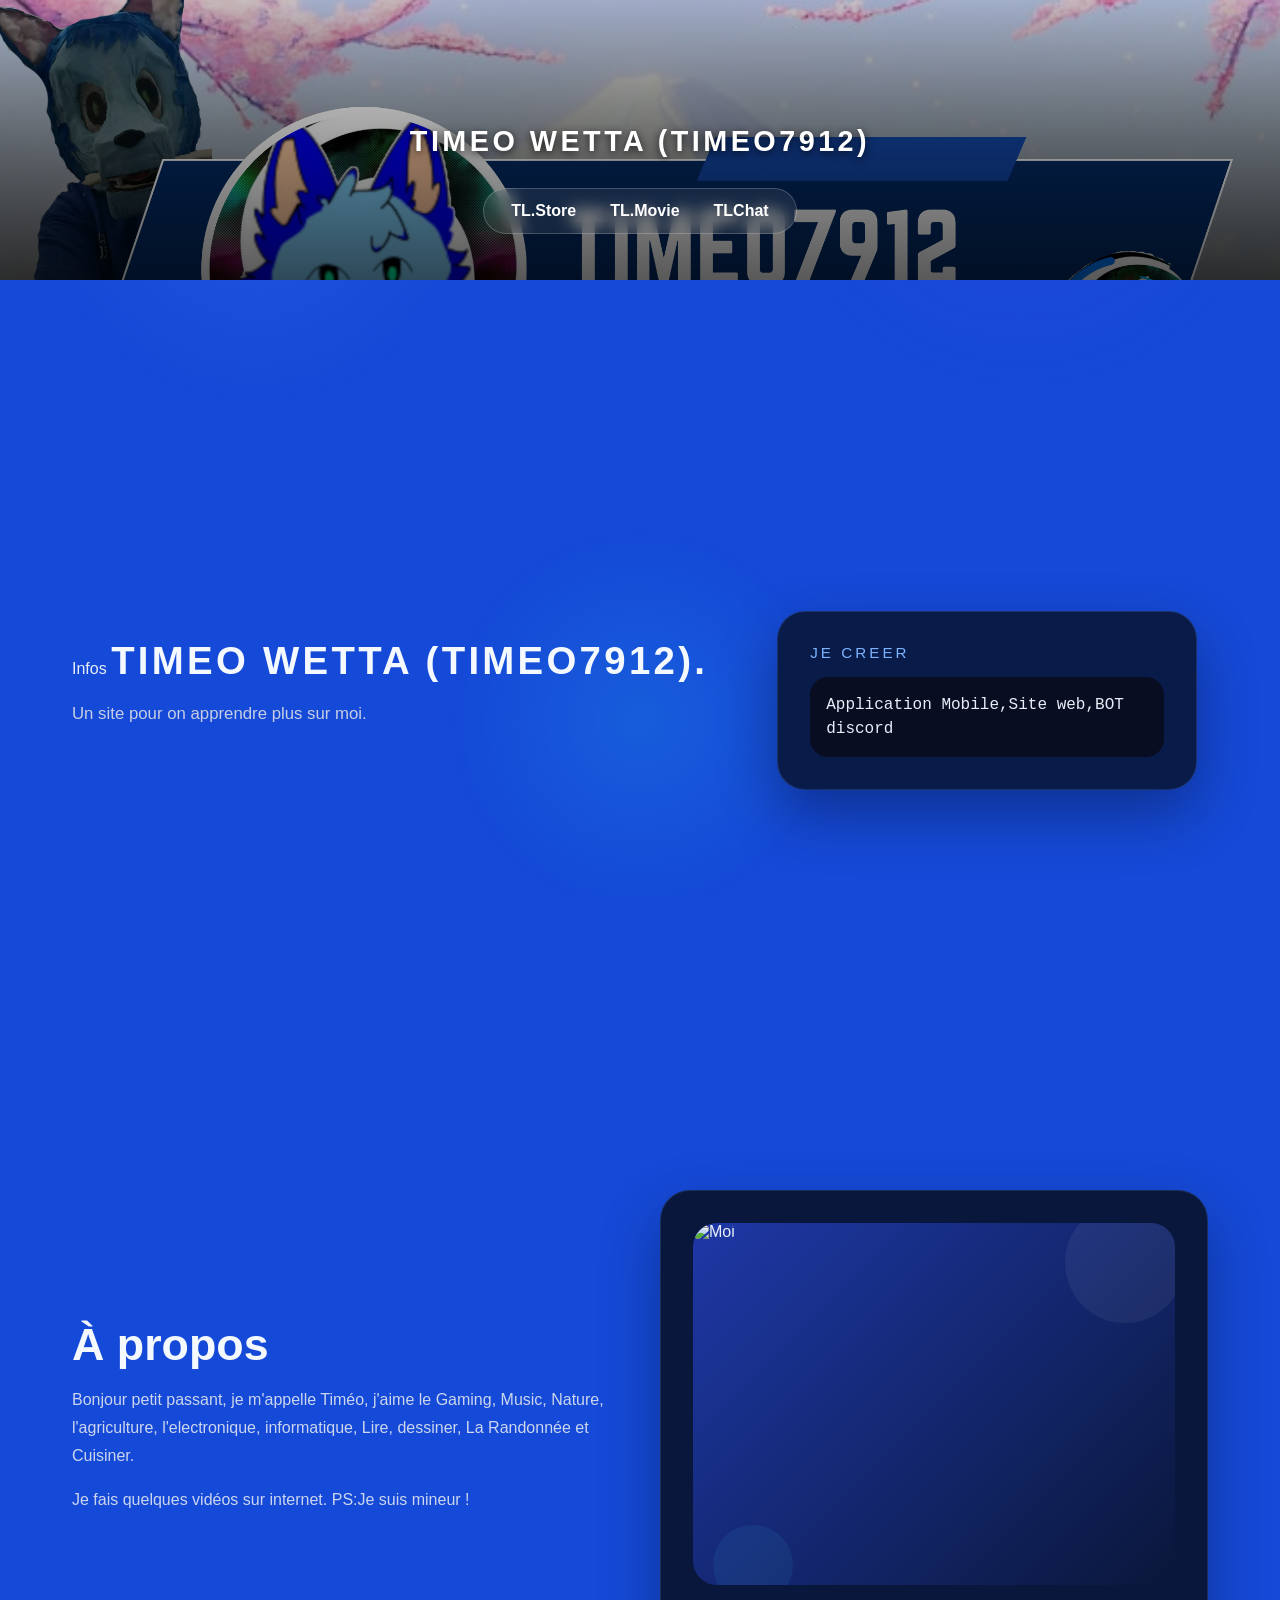
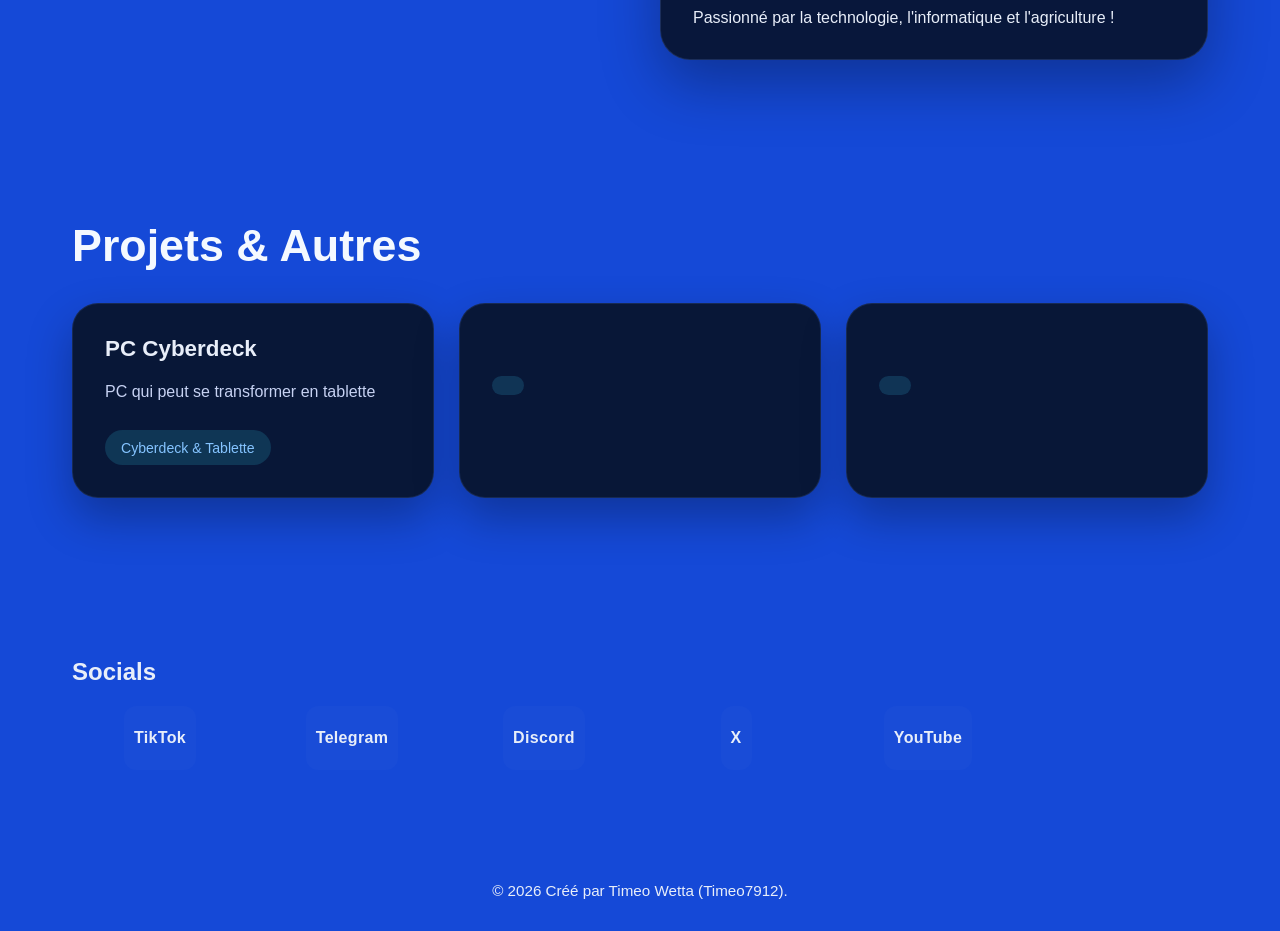
==== index.html @ a62d7349 "Update index.html" ====
<!DOCTYPE html>
<html lang="fr">
<head>
    <meta charset="UTF-8">
    <meta name="viewport" content="width=device-width, initial-scale=1.0">
    <title>Site de Timeo Wetta (Timeo7912)</title>
    <link rel="icon" type="image/png" href="./favicon.png">
    <link rel="stylesheet" href="./style.css">
    <style>
        /* === SHRINKING HEADER === */
        .site-header {
            position: fixed;
            top: 0; left: 0; right: 0;
            z-index: 1000;
            transition: height 0.4s cubic-bezier(0.4,0,0.2,1), box-shadow 0.4s;
            height: 280px;
            overflow: hidden;
            display: flex;
            flex-direction: column;
            justify-content: flex-end;
        }

        .site-header.shrunk {
            height: 64px;
            box-shadow: 0 2px 20px rgba(0,0,0,0.5);
        }

        /* Image de fond du header */
        .header-hero-bg {
            position: absolute;
            inset: 0;
            z-index: 0;
        }

        .header-banner-img {
            width: 100%;
            height: 100%;
            object-fit: cover;
            object-position: center top;
            transition: opacity 0.4s;
        }

        .site-header.shrunk .header-banner-img {
            opacity: 0.15;
        }

        .header-overlay {
            position: absolute;
            inset: 0;
            background: linear-gradient(to bottom, rgba(0,0,0,0.1) 0%, rgba(0,0,0,0.65) 100%);
        }

        /* Contenu du header (logo + nav) */
        .header-inner {
            position: relative;
            z-index: 1;
            display: flex;
            flex-direction: column;
            align-items: center;
            padding-bottom: 10px;
            transition: flex-direction 0.3s;
        }

        .site-header.shrunk .header-inner {
            flex-direction: row;
            justify-content: space-between;
            padding: 0 2rem;
            height: 64px;
            padding-bottom: 0;
        }

        /* Logo */
        .logo {
            font-size: 1.8rem;
            font-weight: 700;
            color: #fff;
            text-shadow: 0 2px 8px rgba(0,0,0,0.8);
            margin-bottom: 10px;
            transition: font-size 0.4s, margin 0.4s;
        }

        .site-header.shrunk .logo {
            font-size: 1.1rem;
            margin-bottom: 0;
        }

        /* Nav */
        .navbar ul#nav {
            display: flex;
            list-style: none;
            margin: 0;
            padding: 6px 12px;
            position: relative;
            background: rgba(255,255,255,0.08);
            backdrop-filter: blur(8px);
            border-radius: 30px;
            gap: 4px;
            transition: background 0.4s, padding 0.4s;
        }

        .site-header.shrunk .navbar ul#nav {
            background: transparent;
            backdrop-filter: none;
            padding: 4px 8px;
        }

        /* Espace pour compenser le header fixed */
        main {
            padding-top: 290px;
            transition: padding-top 0.4s;
        }

        body.header-shrunk main {
            padding-top: 74px;
        }
    </style>
    <script>
        document.addEventListener("DOMContentLoaded", () => {
            const items = document.querySelectorAll("#nav li");
            const indicator = document.getElementById("indicator");

            function moveIndicator(element) {
                indicator.style.width = element.offsetWidth + "px";
                indicator.style.left = element.offsetLeft + "px";
            }

            const active = document.querySelector("#nav li.active");
            if (active) moveIndicator(active);

            items.forEach(item => {
                item.addEventListener("click", () => {
                    document.querySelector("#nav li.active")?.classList.remove("active");
                    item.classList.add("active");
                    moveIndicator(item);
                });
            });

            window.addEventListener("resize", () => {
                const active = document.querySelector("#nav li.active");
                if (active) moveIndicator(active);
            });

            // Shrink header on scroll
            const header = document.getElementById('site-header');
            const SHRINK_AT = 80;

            function updateHeader() {
                if (window.scrollY > SHRINK_AT) {
                    header.classList.add('shrunk');
                    document.body.classList.add('header-shrunk');
                } else {
                    header.classList.remove('shrunk');
                    document.body.classList.remove('header-shrunk');
                }
            }

            window.addEventListener('scroll', updateHeader, { passive: true });
            updateHeader();
        });
    </script>
</head>
<body>
    <!-- Animated background layer -->
    <div class="background-glow"></div>

    <header class="site-header" id="site-header">
        <div class="header-hero-bg">
            <img src="./1781546638449_image.png" alt="Banner Timeo7912" class="header-banner-img">
            <div class="header-overlay"></div>
        </div>
        <div class="header-inner">
            <div class="logo">Timeo Wetta (Timeo7912)</div>
            <nav class="navbar">
                <ul id="nav">
                    <li><a href="https://mega.nz/file/vjwCRIjD#lQmiCG4OrVaQ7RqJ0-UHAKQVUaxbscktfNOeu7E_BM4">TL.Store</a></li>
                    <li><a href="https://desktop-2ct2jc9.tail5960ed.ts.net/tlmovie/">TL.Movie</a></li>
                    <li><a href="https://timeo7948.github.io/prive/">TLChat</a></li>
                    <div class="indicator" id="indicator"></div>
                </ul>
            </nav>
        </div>
    </header>

    <main>
        <section id="home" class="hero section">
            <div class="hero-copy">
                <span class="wave">Infos</span>
                <span class="eyebrow">
                <h1>Timeo Wetta (Timeo7912).</h1></span>
                <p>Un site pour on apprendre plus sur moi.</p>
            </div>
            <div class="hero-visual">
                <div class="hero-card">
                    <span>Je creer</span>
                    <pre><code>Application Mobile,Site web,BOT discord</code></pre>
                </div>
            </div>
        </section>

        <section id="about" class="about section reveal">
            <div class="about-text">
                <h2>À propos</h2>
                <p>Bonjour petit passant, je m'appelle Timéo, j'aime le Gaming, Music, Nature, l'agriculture, l'electronique, informatique, Lire, dessiner, La Randonnée et Cuisiner.</p>
                <p>Je fais quelques vidéos sur internet. 
                    PS:Je suis mineur !</p>
            </div>
            <div class="about-visual">
                <div class="about-card">
                    <div class="about-image">
                        <img src="./image.jpg" alt="Moi">
                    </div>
                    <p>Passionné par la technologie, l'informatique et l'agriculture !</p>
                </div>
            </div>
        </section>

        <section id="projects" class="projects section">
            <h2>Projets & Autres</h2>
            <div class="project-grid">
                <article class="project-card reveal">
                    <h3>PC Cyberdeck</h3>
                    <p>PC qui peut se transformer en tablette</p>
                    <span class="tag">Cyberdeck & Tablette</span>
                </article>
                <article class="project-card reveal">
                    <h3></h3>
                    <p></p>
                    <span class="tag"></span>
                </article>
                <article class="project-card reveal">
                    <h3></h3>
                    <p></p>
                    <span class="tag"></span>
                </article>
            </div>
        </section>

        <!-- Socials: hidden until user clicks the "Socials" nav link -->
        <section id="socials" class="socials section hidden">
            <h2>Socials</h2>
            <div class="social-grid">
                <a class="social-card" href="https://www.tiktok.com/@timeo7912_2" target="_blank" rel="noopener">
                    <span class="social-label">TikTok</span>
                </a>
                <a class="social-card" href="https://t.me/Timeo7912" target="_blank" rel="noopener">
                    <span class="social-label">Telegram</span>
                </a>
                <a class="social-card" href="https://discord.gg/CmjYs3NNgA" target="_blank" rel="noopener">
                    <span class="social-label">Discord</span>
                </a>
                <a class="social-card" href="https://x.com/Timeo7912" target="_blank" rel="noopener">
                    <span class="social-label">X</span>
                </a>
                <a class="social-card" href="https://www.youtube.com/@timeo7912" target="_blank" rel="noopener">
                    <span class="social-label">YouTube</span>
                </a>
            </div>
        </section>
    </main>

    <footer class="site-footer">
        <p>© 2026 Créé par Timeo Wetta (Timeo7912).</p>
    </footer>

    <!-- Firebase configuration -->
    <script>
        window.FIREBASE_CONFIG = {
            apiKey: "AIzaSyCBLJ4LiDiNfvR84yjweqGn3_9sCmw5MlY",
            authDomain: "303888252700-doaj8tsdrpmp1guboics9b3vb59sekhu.apps.googleusercontent.com",
            databaseURL: "https://darkhub-a1a3d-default-rtdb.europe-west1.firebasedatabase.app",
            projectId: "darkhub-a1a3d"
        };
    </script>
    <script src="https://www.gstatic.com/firebasejs/9.22.1/firebase-app-compat.js"></script>
    <script src="https://www.gstatic.com/firebasejs/9.22.1/firebase-database-compat.js"></script>
    <script src="./script.js"></script>
</body>
</html>
---- style.css ----
* {
    margin: 0;
    padding: 0;
    box-sizing: border-box;
}

/* BODY */
body {
    font-family: Arial, sans-serif;
    background: #0b0f1a;
    color: white;
}

/* HEADER */
.site-header {
    padding: 20px;
    background: #111827;
    text-align: center;
    font-weight: bold;
}



/* BOUTON */
.btn {
    padding: 10px 20px;
    background: #2563eb;
    border-radius: 8px;
    text-decoration: none;
    color: white;
    transition: 0.3s;
}

.btn:hover {
    background: #1d4ed8;
}

/* 👋 ANIMATION WAVE */
.wave {
    display: inline-block;
    animation: wave 1.5s infinite;
    transform-origin: 50% 50%;
}
/* KEYFRAMES */
@keyframes wave {
    0% { transform: rotate(0deg); }
    15% { transform: rotate(20deg); }
    30% { transform: rotate(-10deg); }
    45% { transform: rotate(20deg); }
    60% { transform: rotate(-5deg); }
    75% { transform: rotate(10deg); }
    100% { transform: rotate(0deg); }
}
/* Reset simple default styles */
* {
    box-sizing: border-box;
    margin: 0;
    padding: 0;
}

html {
    scroll-behavior: smooth;
}

body {
    font-family: "Inter", system-ui, sans-serif;
    color: #e8eef9;
    background: #020917;
    min-height: 100vh;
    position: relative;
    overflow-x: hidden;
}

h1,
h2,
h3,
p,
.nav-links a,
.contact-form label,
.project-card p,
.site-footer p {
    color: #e8eef9;
}

h1 {
    color: #f4f9ff;
}

.about-text h2,
.projects h2,
.contact h2 {
    color: #f4f9ff;
}

.background-glow {
    position: fixed;
    inset: 0;
    background: radial-gradient(circle at 20% 20%, rgba(75, 140, 255, 0.2), transparent 18%),
                radial-gradient(circle at 80% 15%, rgba(107, 77, 255, 0.16), transparent 20%),
                radial-gradient(circle at 50% 80%, rgba(44, 245, 255, 0.12), transparent 20%);
    pointer-events: none;
    z-index: -1;
    animation: glowShift 12s ease-in-out infinite alternate;
}

@keyframes glowShift {
    0% { transform: scale(1) translate(0, 0); }
    100% { transform: scale(1.05) translate(10px, -10px); }
}

.site-header {
    display: flex;
    justify-content: space-between;
    align-items: center;
    padding: 1rem 2rem;
    position: sticky;
    top: 0;
    background: rgba(1, 13, 30, 0.8);
    backdrop-filter: blur(14px);
    z-index: 10;
}

.logo {
    font-weight: 700;
    letter-spacing: 0.12em;
    text-transform: uppercase;
    color: #79bfff;
}

.nav-links {
    display: flex;
    gap: 1.4rem;
}

.nav-links a {
    color: #c8d6ff;
    text-decoration: none;
    font-size: 0.95rem;
    position: relative;
}

.nav-links a::after {
    content: "";
    position: absolute;
    left: 0;
    bottom: -6px;
    width: 0;
    height: 2px;
    background: #79bfff;
    transition: width 0.25s ease;
}

.nav-links a:hover::after {
    width: 100%;
}

.section {
    padding: 5rem 2rem;
    max-width: 1200px;
    margin: 0 auto;
}

.hero {
    display: grid;
    grid-template-columns: 1.2fr 0.8fr;
    align-items: center;
    gap: 2rem;

    height: calc(100vh - 80px); /* adapte au header */
}
.hero-copy .eyebrow {
    display: inline-block;
    margin-bottom: 1rem;
    color: #7bb3ff;
    text-transform: uppercase;
    letter-spacing: 0.25em;
    font-size: 0.82rem;
}

.hero-copy h1 {
    font-size: clamp(2rem, 3vw, 3.5rem);
}

.hero-copy p {
    max-width: 620px;
    font-size: 1.05rem;
    line-height: 1.8;
    color: #c5cee4;
    margin-bottom: 2rem;
}

.btn {
    display: inline-flex;
    align-items: center;
    justify-content: center;
    padding: 1rem 2rem;
    border: none;
    border-radius: 999px;
    background: linear-gradient(135deg, #6f8dff, #40e0ff);
    color: #020917;
    font-weight: 700;
    cursor: pointer;
    text-decoration: none;
    transition: transform 0.3s ease, box-shadow 0.3s ease;
}

.btn-secondary {
    background: transparent;
    color: #9fb6dd;
    border: 1px solid rgba(140,170,255,0.12);
    padding: 0.8rem 1.1rem;
    border-radius: 12px;
    margin-right: 0.6rem;
    transition: transform 0.18s ease, box-shadow 0.18s ease, background 0.18s ease;
}
.btn-secondary:hover {
    transform: translateY(-2px);
    background: rgba(110,140,255,0.04);
}

.btn:hover {
    transform: translateY(-2px);
}

.btn-glow {
    box-shadow: 0 0 20px rgba(64, 224, 255, 0.28), 0 0 40px rgba(111, 141, 255, 0.22);
}

.btn-glow:hover {
    box-shadow: 0 0 30px rgba(64, 224, 255, 0.42), 0 0 60px rgba(111, 141, 255, 0.34);
}

.hero-visual {
    position: relative;
    display: flex;
    justify-content: center;
}

.hero-card {
    width: min(420px, 100%);
    padding: 2rem;
    border-radius: 28px;
    background: rgba(8, 20, 46, 0.84);
    border: 1px solid rgba(116, 150, 255, 0.18);
    box-shadow: 0 24px 60px rgba(0, 0, 0, 0.32);
    backdrop-filter: blur(12px);
    animation: floatUp 8s ease-in-out infinite alternate;
}

.hero-card span {
    display: inline-block;
    margin-bottom: 1rem;
    color: #7bb3ff;
    font-size: 0.95rem;
    letter-spacing: 0.2em;
    text-transform: uppercase;
}

.hero-card pre {
    margin: 0;
    color: #e8eef9;
    font-size: 1rem;
    line-height: 1.5;
    white-space: pre-wrap;
}

.hero-card code {
    display: block;
    background: rgba(8, 12, 28, 0.9);
    padding: 1rem;
    border-radius: 18px;
}

@keyframes floatUp {
    0% { transform: translateY(0); }
    100% { transform: translateY(-12px); }
}

.about {
    display: grid;
    grid-template-columns: 1fr 1fr;
    gap: 2.5rem;
    align-items: center;
}

.about-text h2,
.projects h2,
.contact h2 {
    font-size: 2.8rem;
    margin-bottom: 1rem;
}

.about-text p {
    margin-bottom: 1rem;
    line-height: 1.75;
    color: #cbd6ee;
}

.about-card {
    background: rgba(8, 20, 46, 0.92);
    padding: 2rem;
    border-radius: 30px;
    border: 1px solid rgba(126, 159, 255, 0.16);
    box-shadow: 0 24px 60px rgba(0, 0, 0, 0.3);
}

.about-image {
    width: 100%;
    aspect-ratio: 4 / 3;
    border-radius: 24px;
    background: linear-gradient(135deg, rgba(49, 83, 255, 0.55), rgba(10, 23, 58, 0.95));
    position: relative;
    overflow: hidden;
    margin-bottom: 1.5rem;
}

.about-image::before,
.about-image::after {
    content: "";
    position: absolute;
    border-radius: 50%;
    opacity: 0.45;
}

.about-image::before {
    width: 120px;
    height: 120px;
    top: -20px;
    right: -10px;
    background: rgba(255, 255, 255, 0.12);
}

.about-image::after {
    width: 80px;
    height: 80px;
    bottom: -20px;
    left: 20px;
    background: rgba(64, 224, 255, 0.16);
}

.project-grid {
    display: grid;
    grid-template-columns: repeat(3, minmax(220px, 1fr));
    gap: 1.6rem;
    margin-top: 2rem;
}

.project-card {
    padding: 2rem;
    border-radius: 26px;
    background: rgba(7, 18, 38, 0.9);
    border: 1px solid rgba(118, 156, 255, 0.14);
    box-shadow: 0 20px 45px rgba(0, 0, 0, 0.28);
    transition: transform 0.3s ease, box-shadow 0.3s ease, border-color 0.3s ease;
}

.project-card:hover {
    transform: translateY(-10px) scale(1.02);
    box-shadow: 0 28px 75px rgba(0, 0, 0, 0.35);
    border-color: rgba(64, 224, 255, 0.25);
}

.project-card h3 {
    margin-bottom: 1rem;
    font-size: 1.4rem;
}

.project-card p {
    line-height: 1.8;
    color: #c7d2f2;
}

.tag {
    display: inline-block;
    margin-top: 1.5rem;
    padding: 0.6rem 1rem;
    border-radius: 999px;
    background: rgba(64, 224, 255, 0.15);
    color: #85c4ff;
    font-size: 0.88rem;
}

.contact-form {
    display: grid;
    gap: 1.2rem;
    max-width: 640px;
    margin-top: 2rem;
}

.contact-form label {
    font-size: 0.95rem;
    color: #9ab7ff;
}

.contact-form input,
.contact-form textarea {
    width: 100%;
    padding: 1rem 1.2rem;
    border-radius: 18px;
    border: 1px solid rgba(119, 149, 255, 0.16);
    background: rgba(8, 17, 34, 0.8);
    color: #edf2ff;
    outline: none;
    transition: border-color 0.3s ease, transform 0.3s ease;
}

.contact-form input:focus,
.contact-form textarea:focus {
    border-color: #70b8ff;
    transform: translateY(-1px);
}

.site-footer {
    padding: 2rem;
    text-align: center;
    color: #7d94c7;
    font-size: 0.95rem;
}

.reveal {
    opacity: 0;
    transform: translateY(32px);
    transition: opacity 0.9s ease, transform 0.9s ease;
}

.reveal.visible {
    opacity: 1;
    transform: translateY(0);
}


/* Forum styles */
.forum-card {
    margin-top: 1.6rem;
    padding: 1.6rem;
    border-radius: 18px;
    background: rgba(6, 14, 28, 0.85);
    border: 1px solid rgba(100, 140, 255, 0.08);
}
.forum-form .form-row {
    display: flex;
    flex-direction: column;
    gap: 0.6rem;
    margin-bottom: 0.8rem;
}
.forum-form label {
    color: #9fc7ff;
    font-size: 0.9rem;
}
.forum-form input,
.forum-form textarea {
    padding: 0.9rem 1rem;
    border-radius: 12px;
    border: 1px solid rgba(110, 150, 255, 0.12);
    background: rgba(8, 14, 28, 0.6);
    color: #eef6ff;
    outline: none;
    transition: box-shadow 0.18s ease, transform 0.18s ease;
}
.forum-form input:focus,
.forum-form textarea:focus {
    box-shadow: 0 6px 20px rgba(64, 180, 255, 0.08);
    transform: translateY(-2px);
}
.form-actions {
    display: flex;
    justify-content: flex-end;
    margin-top: 0.6rem;
}
.messages {
    margin-top: 1.2rem;
    display: grid;
    gap: 0.85rem;
}
.message {
    padding: 1rem;
    border-radius: 12px;
    background: linear-gradient(180deg, rgba(255,255,255,0.02), rgba(255,255,255,0.01));
    border: 1px solid rgba(110,140,255,0.06);
    box-shadow: 0 8px 30px rgba(3,8,20,0.45);
    transform: translateY(6px);
    opacity: 0;
    transition: opacity 0.36s ease, transform 0.36s ease;
}
.message.visible {
    transform: translateY(0);
    opacity: 1;
}
.message .meta {
    display: flex;
    justify-content: space-between;
    gap: 1rem;
    align-items: center;
    margin-bottom: 0.6rem;
}
.message .pseudo {
    font-weight: 700;
    color: #cfe8ff;
}
.message .time {
    font-size: 0.85rem;
    color: #9fb8dd;
}
.message .content {
    color: #e9f2ff;
    line-height: 1.6;
    white-space: pre-wrap;
}
.hint {
    margin-top: 0.6rem;
    color: #9fb6dd;
    font-size: 0.92rem;
}

@media (max-width: 820px) {
    .project-grid { grid-template-columns: 1fr; }
    .messages { gap: 0.6rem; }
}

.socials {
    opacity: 1;
    transform: none;
}
.social-grid {
    display: grid;
    grid-template-columns: repeat(6, minmax(60px, 1fr));
    gap: 1rem;
    align-items: center;
    justify-items: center;
    margin-top: 1.2rem;
}
.social-card img {
    width: 64px;
    height: 64px;
    object-fit: contain;
    border-radius: 12px;
    padding: 8px;
    background: rgba(255,255,255,0.02);
    transition: transform 0.22s ease, box-shadow 0.22s ease;
    box-shadow: 0 8px 20px rgba(2,9,23,0.45);
}
.social-card:hover img {
    transform: translateY(-6px) scale(1.06);
    box-shadow: 0 18px 40px rgba(64, 224, 255, 0.12);
}

/* Text labels for socials (used when logos are removed) */
.social-card .social-label {
    display: inline-flex;
    align-items: center;
    justify-content: center;
    width: 100%;
    min-height: 64px;
    padding: 12px 10px;
    border-radius: 12px;
    background: rgba(255,255,255,0.02);
    color: #e8eef9;
    font-weight: 700;
    letter-spacing: 0.02em;
    transition: transform 0.22s ease, box-shadow 0.22s ease;
}
.social-card:hover .social-label {
    transform: translateY(-6px) scale(1.04);
    box-shadow: 0 18px 40px rgba(64, 224, 255, 0.12);
}

@media (max-width: 900px) {
    .social-grid { grid-template-columns: repeat(3, minmax(60px, 1fr)); }
}
@media (max-width: 480px) {
    .social-grid { grid-template-columns: repeat(2, minmax(60px, 1fr)); }
}
body {
    background: #1549d7;
    font-family: Arial;
}

.navbar {
    display: flex;
    justify-content: flex-end;
    padding: 20px;
}

.navbar ul {
    position: relative;
    display: flex;
    gap: 10px;
    padding: 10px;
    background: rgba(255,255,255,0.05);
    border-radius: 50px;
    backdrop-filter: blur(15px);
    border: 1px solid rgba(255,255,255,0.2);
}

.navbar li {
    list-style: none;
}

.navbar a {
    display: block;
    padding: 7px 15px;
    color: white;
    text-decoration: none;
    position: relative;
    z-index: 2;
}

/* INDICATEUR */
.indicator {
    position: absolute;
    height: 40px;
    background: linear-gradient(135deg, #00e0ff, #00bfff);
    border-radius: 40px;
    top: 50%;
    transform: translateY(-50%);
    transition: 0.3s;
    z-index: 1;
}
.navbar ul {
    position: relative;
}
.about-image img {
    width: 100%;
    height: 100%;
    object-fit: cover;
    border-radius: 24px;
}
/* FIX RESPONSIVE GLOBAL */
img {
    max-width: 100%;
    height: auto;
}

@media (max-width: 768px) {
    .hero {
        height: auto; /* sinon ça coupe */
        grid-template-columns: 1fr;
    }
}
.hero.section {
    padding-top: 0;
    padding-bottom: 0;
}
.site-header {
    height: 80px;
}
/* === SHRINKING HEADER === */
.site-header {
    position: fixed;
    top: 0; left: 0; right: 0;
    z-index: 1000;
    transition: height 0.4s cubic-bezier(0.4,0,0.2,1), box-shadow 0.4s;
    height: 280px; /* hauteur initiale grande */
    overflow: hidden;
    display: flex;
    flex-direction: column;
    justify-content: flex-end;
}

.site-header.shrunk {
    height: 64px;
    box-shadow: 0 2px 20px rgba(0,0,0,0.5);
}

/* Image de fond du header */
.header-hero-bg {
    position: absolute;
    inset: 0;
    z-index: 0;
}

.header-banner-img {
    width: 100%;
    height: 100%;
    object-fit: cover;
    object-position: center top;
    transition: opacity 0.4s;
}

.site-header.shrunk .header-banner-img {
    opacity: 0.15; /* s'estompe quand réduit */
}

.header-overlay {
    position: absolute;
    inset: 0;
    background: linear-gradient(to bottom, rgba(0,0,0,0.1) 0%, rgba(0,0,0,0.65) 100%);
}

/* Contenu du header (logo + nav) */
.header-inner {
    position: relative;
    z-index: 1;
    display: flex;
    flex-direction: column;
    align-items: center;
    padding-bottom: 10px;
    transition: flex-direction 0.3s;
}

.site-header.shrunk .header-inner {
    flex-direction: row;
    justify-content: space-between;
    padding: 0 2rem;
    height: 64px;
    padding-bottom: 0;
}

/* Logo */
.logo {
    font-size: 1.8rem;
    font-weight: 700;
    color: #fff;
    text-shadow: 0 2px 8px rgba(0,0,0,0.8);
    margin-bottom: 10px;
    transition: font-size 0.4s, margin 0.4s;
}

.site-header.shrunk .logo {
    font-size: 1.1rem;
    margin-bottom: 0;
}

/* Nav */
.navbar ul#nav {
    display: flex;
    list-style: none;
    margin: 0;
    padding: 0;
    position: relative;
    background: rgba(255,255,255,0.08);
    backdrop-filter: blur(8px);
    border-radius: 30px;
    padding: 6px 12px;
    gap: 4px;
    transition: background 0.4s, padding 0.4s;
}

.site-header.shrunk .navbar ul#nav {
    background: transparent;
    backdrop-filter: none;
    padding: 4px 8px;
}

/* Ajout d'espace en haut du contenu pour compenser le header fixed */
main {
    padding-top: 290px;
    transition: padding-top 0.4s;
}

body.header-shrunk main {
    padding-top: 74px;
}
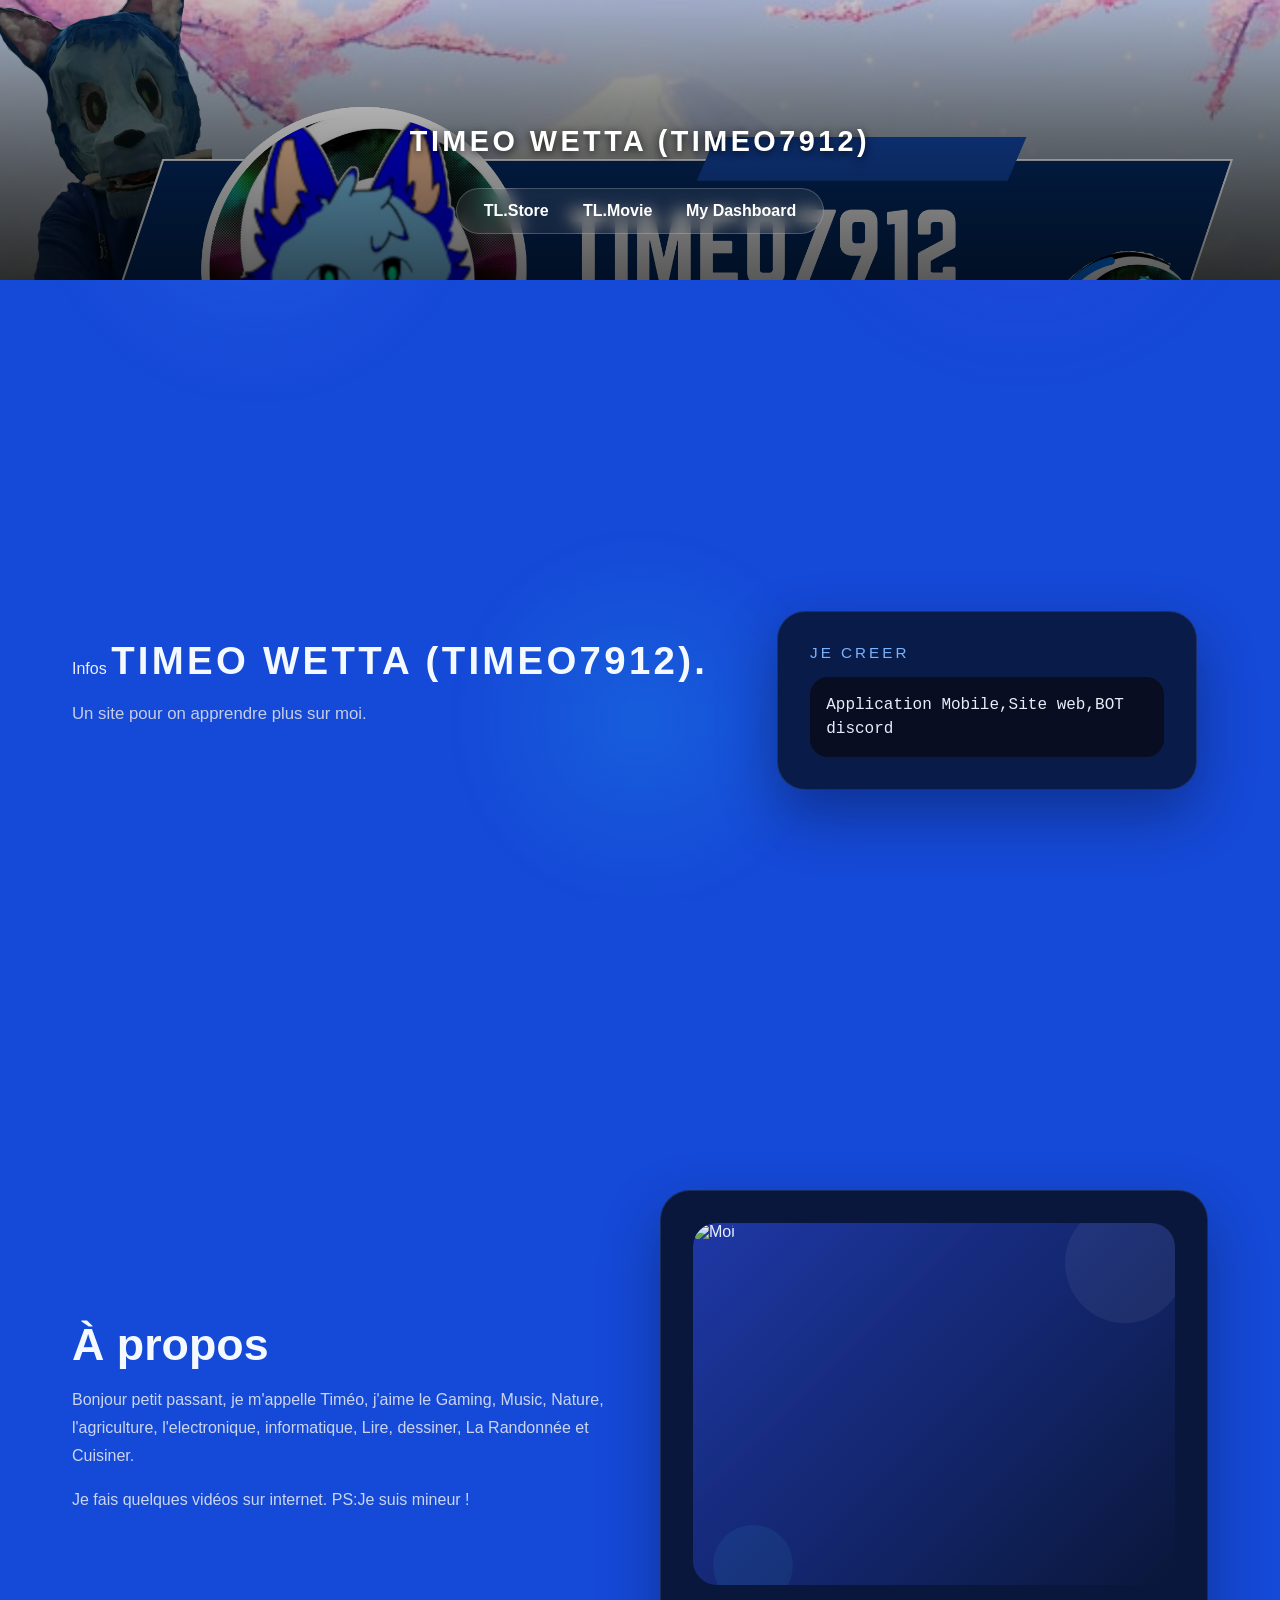
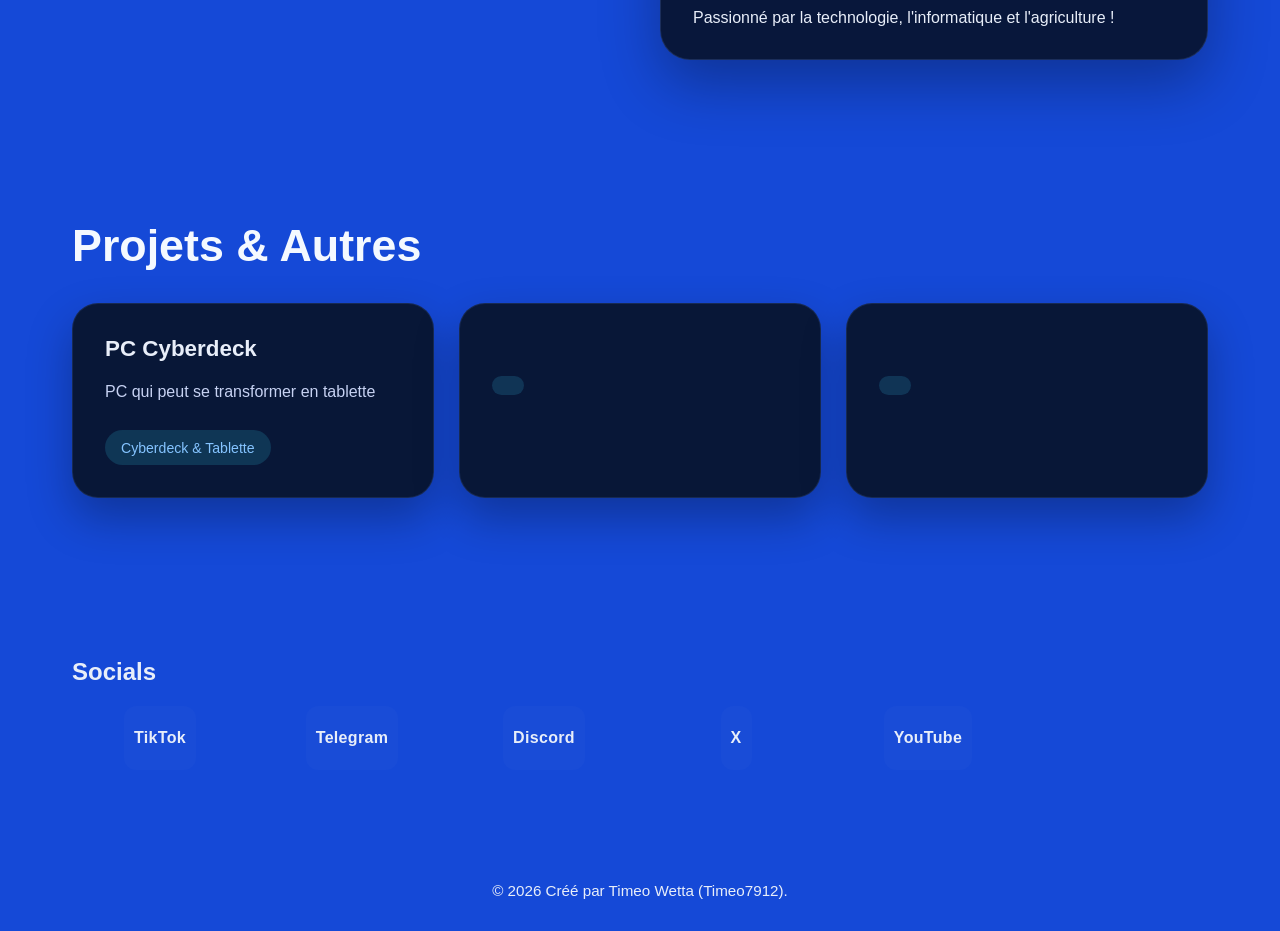
==== commit 5cd846ea: "Replace TLChat link with My Dashboard link" ====
--- a/index.html
+++ b/index.html
@@ -174,7 +174,7 @@
                 <ul id="nav">
                     <li><a href="https://mega.nz/file/vjwCRIjD#lQmiCG4OrVaQ7RqJ0-UHAKQVUaxbscktfNOeu7E_BM4">TL.Store</a></li>
                     <li><a href="https://desktop-2ct2jc9.tail5960ed.ts.net/tlmovie/">TL.Movie</a></li>
-                    <li><a href="https://timeo7948.github.io/prive/">TLChat</a></li>
+                    <li><a href="https://device-23.tail067a30.ts.net/">My Dashboard</a></li>
                     <div class="indicator" id="indicator"></div>
                 </ul>
             </nav>
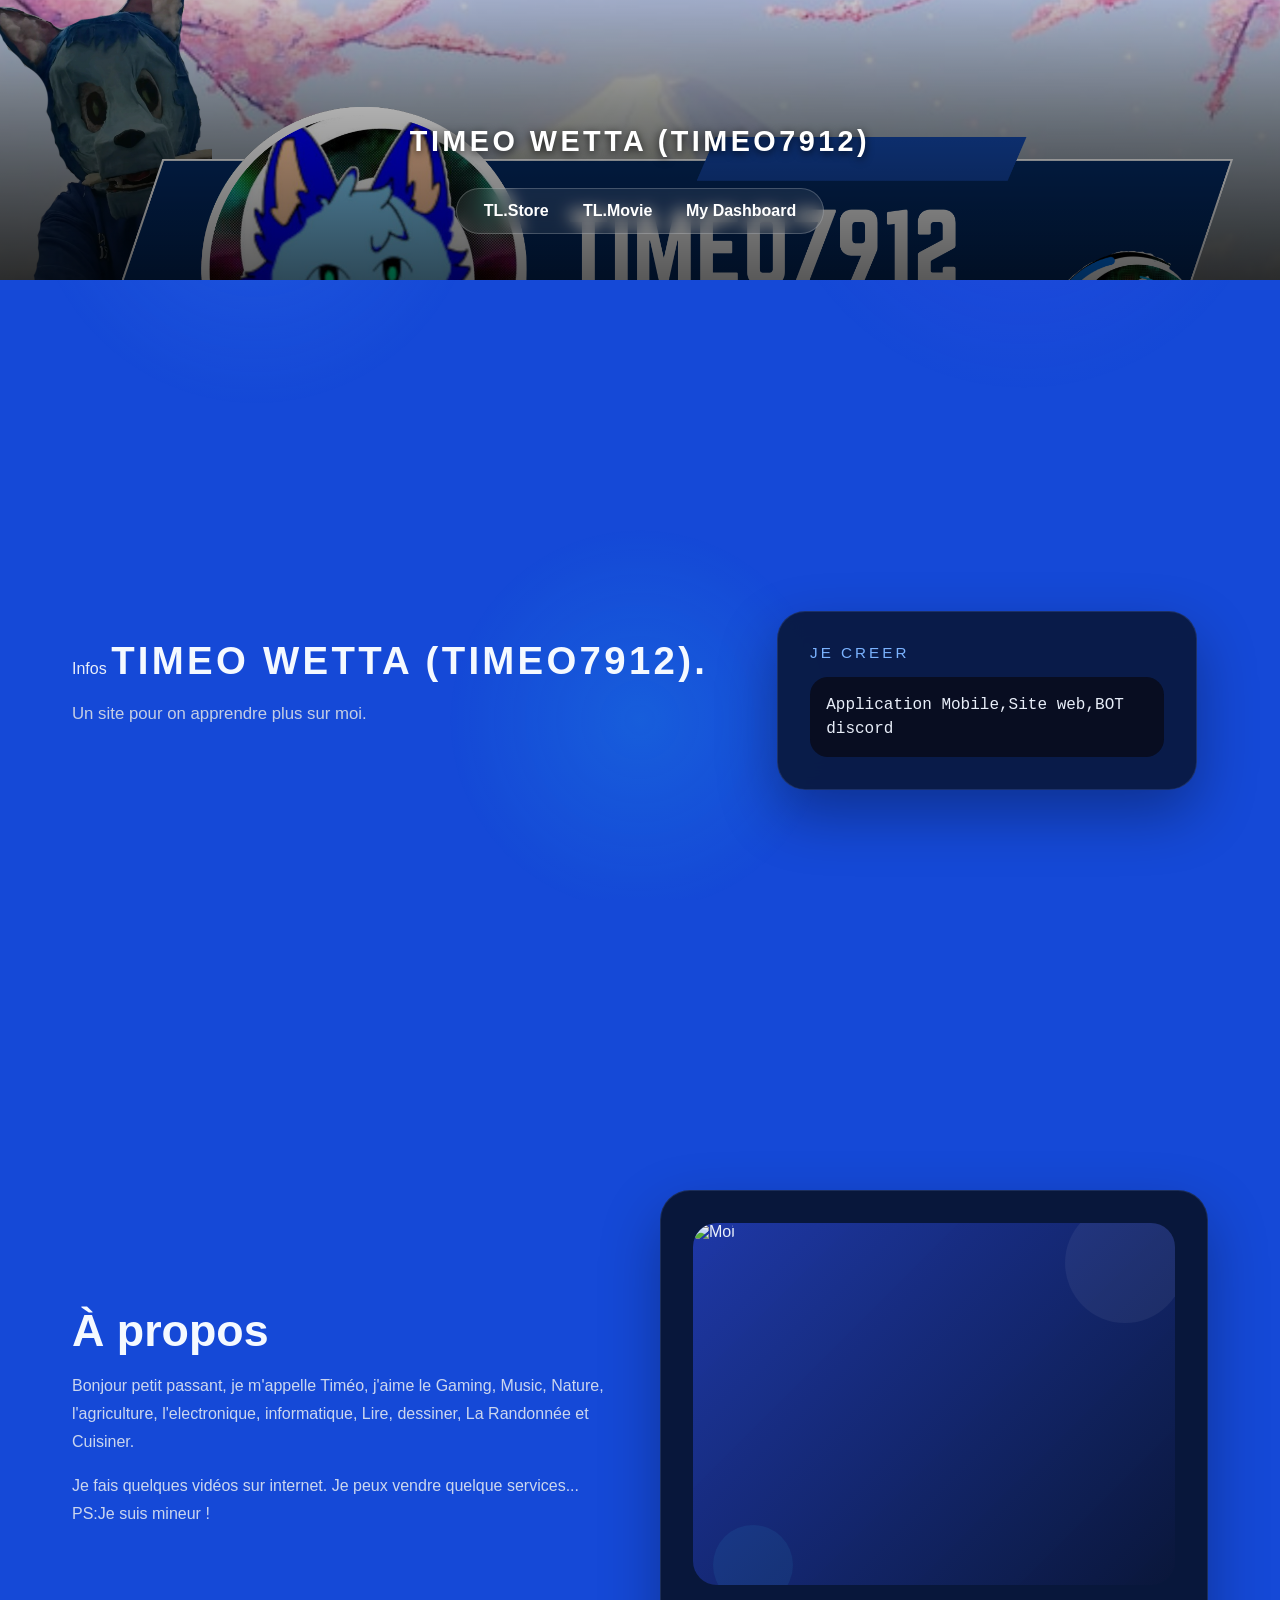
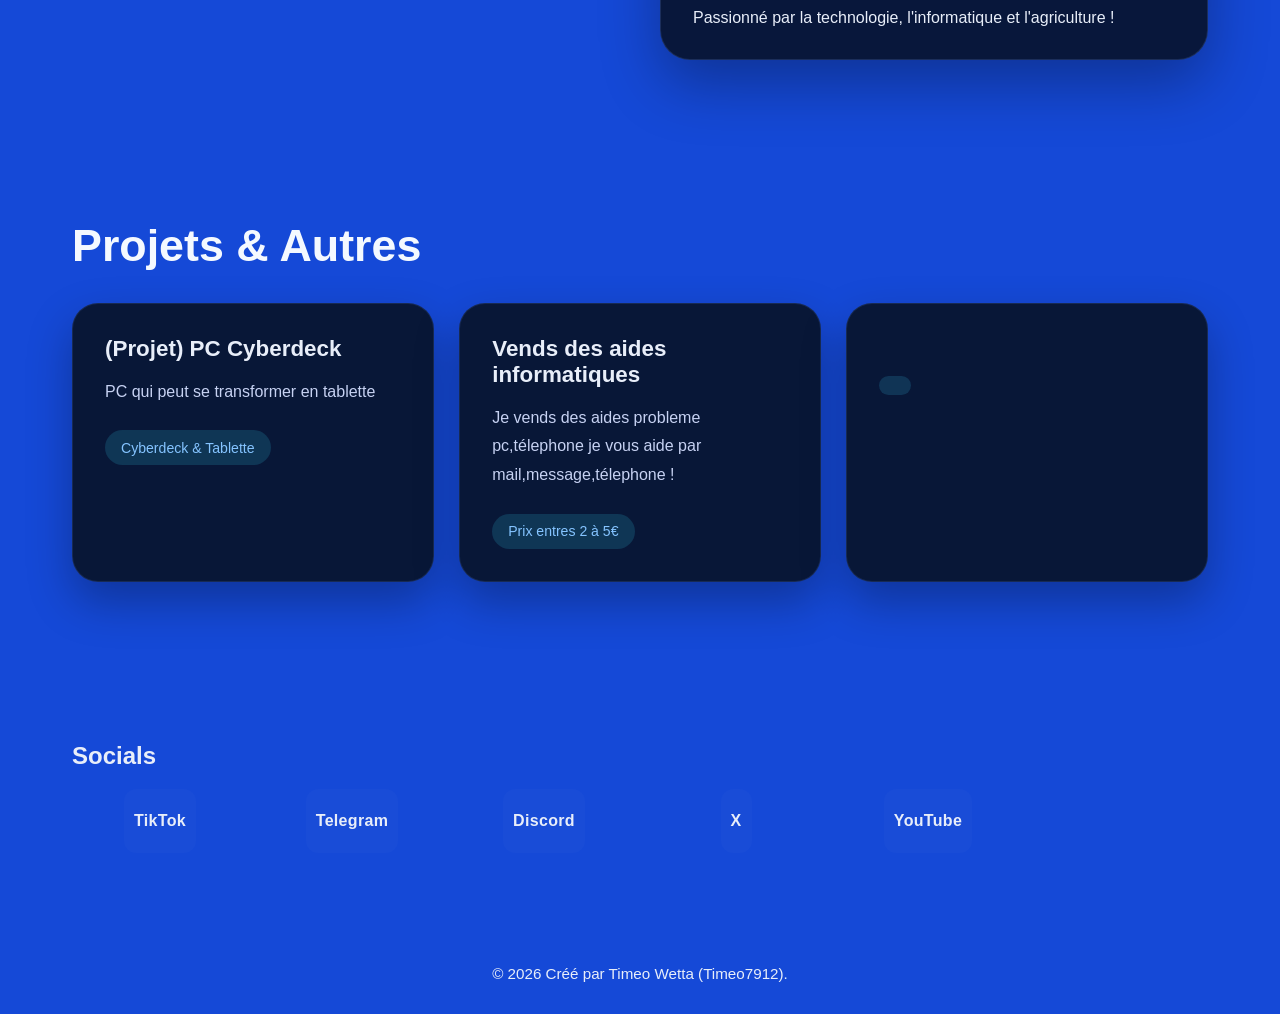
==== commit d20d8c21: "Update content and links in index.html" ====
--- a/index.html
+++ b/index.html
@@ -201,7 +201,7 @@
             <div class="about-text">
                 <h2>À propos</h2>
                 <p>Bonjour petit passant, je m'appelle Timéo, j'aime le Gaming, Music, Nature, l'agriculture, l'electronique, informatique, Lire, dessiner, La Randonnée et Cuisiner.</p>
-                <p>Je fais quelques vidéos sur internet. 
+                <p>Je fais quelques vidéos sur internet. Je peux vendre quelque services... 
                     PS:Je suis mineur !</p>
             </div>
             <div class="about-visual">
@@ -218,20 +218,20 @@
             <h2>Projets & Autres</h2>
             <div class="project-grid">
                 <article class="project-card reveal">
-                    <h3>PC Cyberdeck</h3>
+                    <h3>(Projet) PC Cyberdeck</h3>
                     <p>PC qui peut se transformer en tablette</p>
                     <span class="tag">Cyberdeck & Tablette</span>
+                </article>
+                <article class="project-card reveal">
+                    <h3>Vends des aides informatiques</h3>
+                    <p>Je vends des aides probleme pc,télephone je vous aide par mail,message,télephone !</p>
+                    <span class="tag">Prix entres 2 à 5€</span>
                 </article>
                 <article class="project-card reveal">
                     <h3></h3>
                     <p></p>
                     <span class="tag"></span>
                 </article>
-                <article class="project-card reveal">
-                    <h3></h3>
-                    <p></p>
-                    <span class="tag"></span>
-                </article>
             </div>
         </section>
 
@@ -239,7 +239,7 @@
         <section id="socials" class="socials section hidden">
             <h2>Socials</h2>
             <div class="social-grid">
-                <a class="social-card" href="https://www.tiktok.com/@timeo7912_2" target="_blank" rel="noopener">
+                <a class="social-card" href="https://www.tiktok.com/@timeo7912tech" target="_blank" rel="noopener">
                     <span class="social-label">TikTok</span>
                 </a>
                 <a class="social-card" href="https://t.me/Timeo7912" target="_blank" rel="noopener">
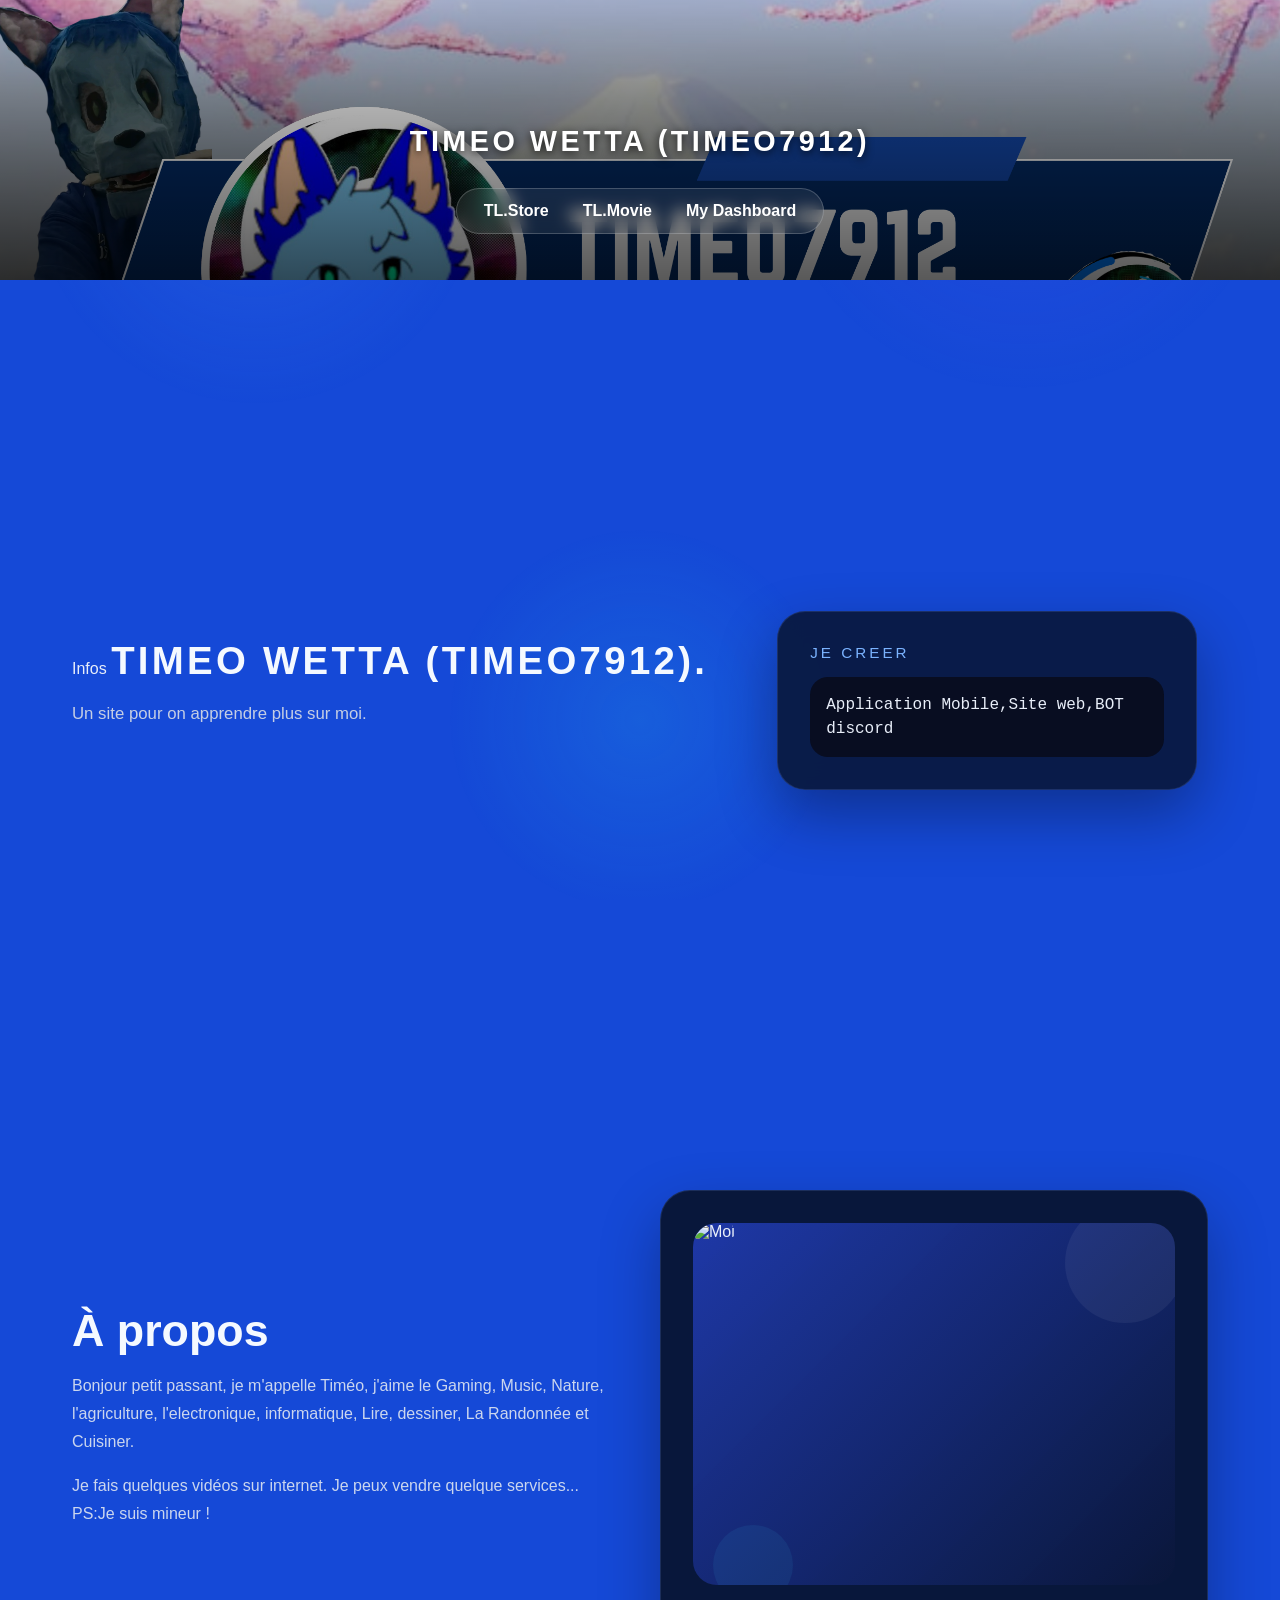
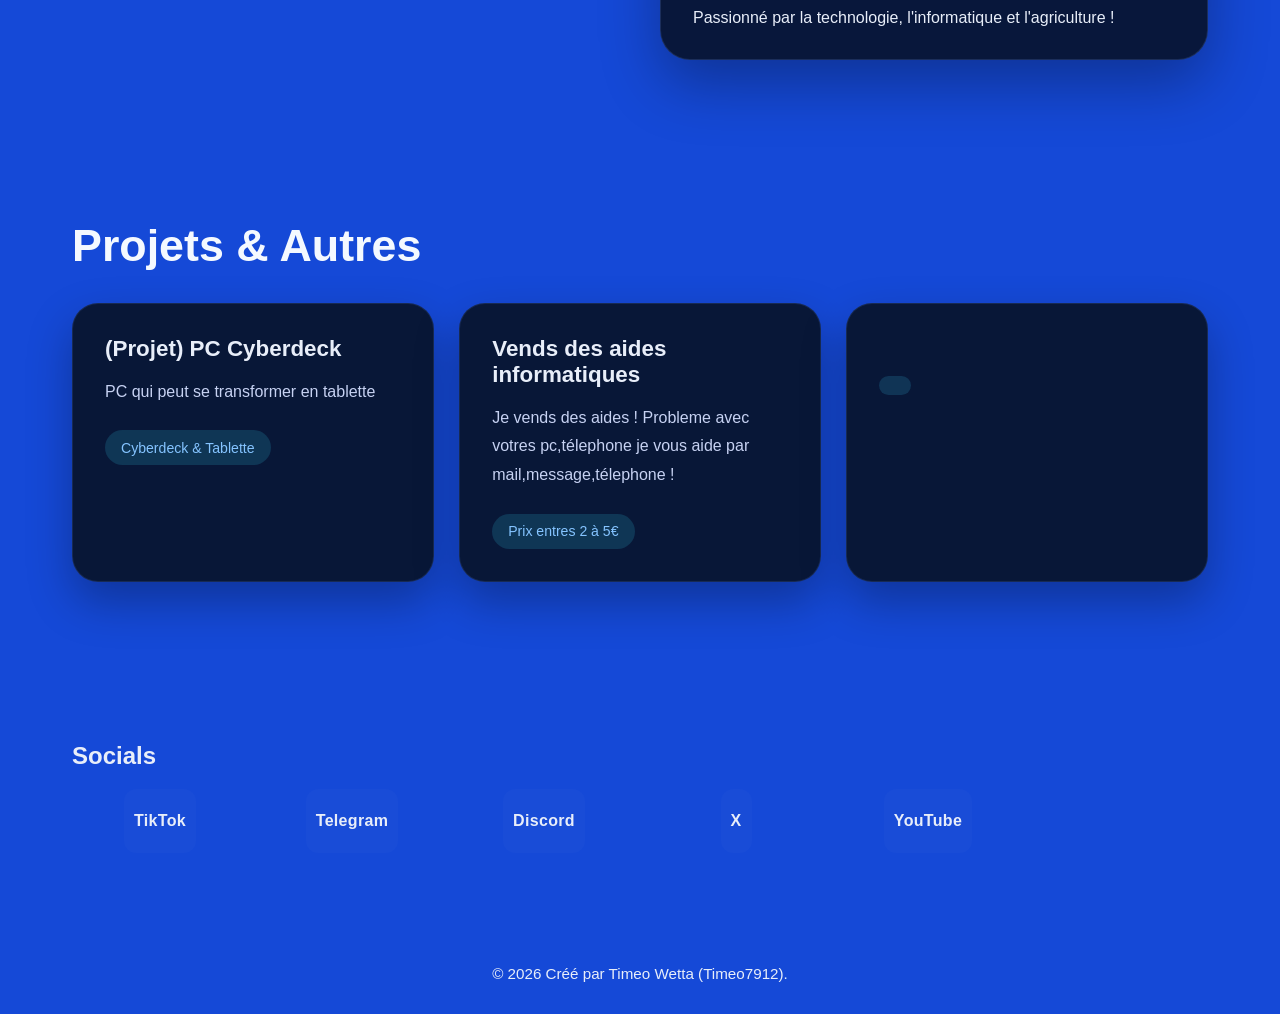
==== commit 6fba87c2: "Fix typo in assistance description" ====
--- a/index.html
+++ b/index.html
@@ -224,7 +224,7 @@
                 </article>
                 <article class="project-card reveal">
                     <h3>Vends des aides informatiques</h3>
-                    <p>Je vends des aides probleme pc,télephone je vous aide par mail,message,télephone !</p>
+                    <p>Je vends des aides ! Probleme avec votres pc,télephone je vous aide par mail,message,télephone !</p>
                     <span class="tag">Prix entres 2 à 5€</span>
                 </article>
                 <article class="project-card reveal">
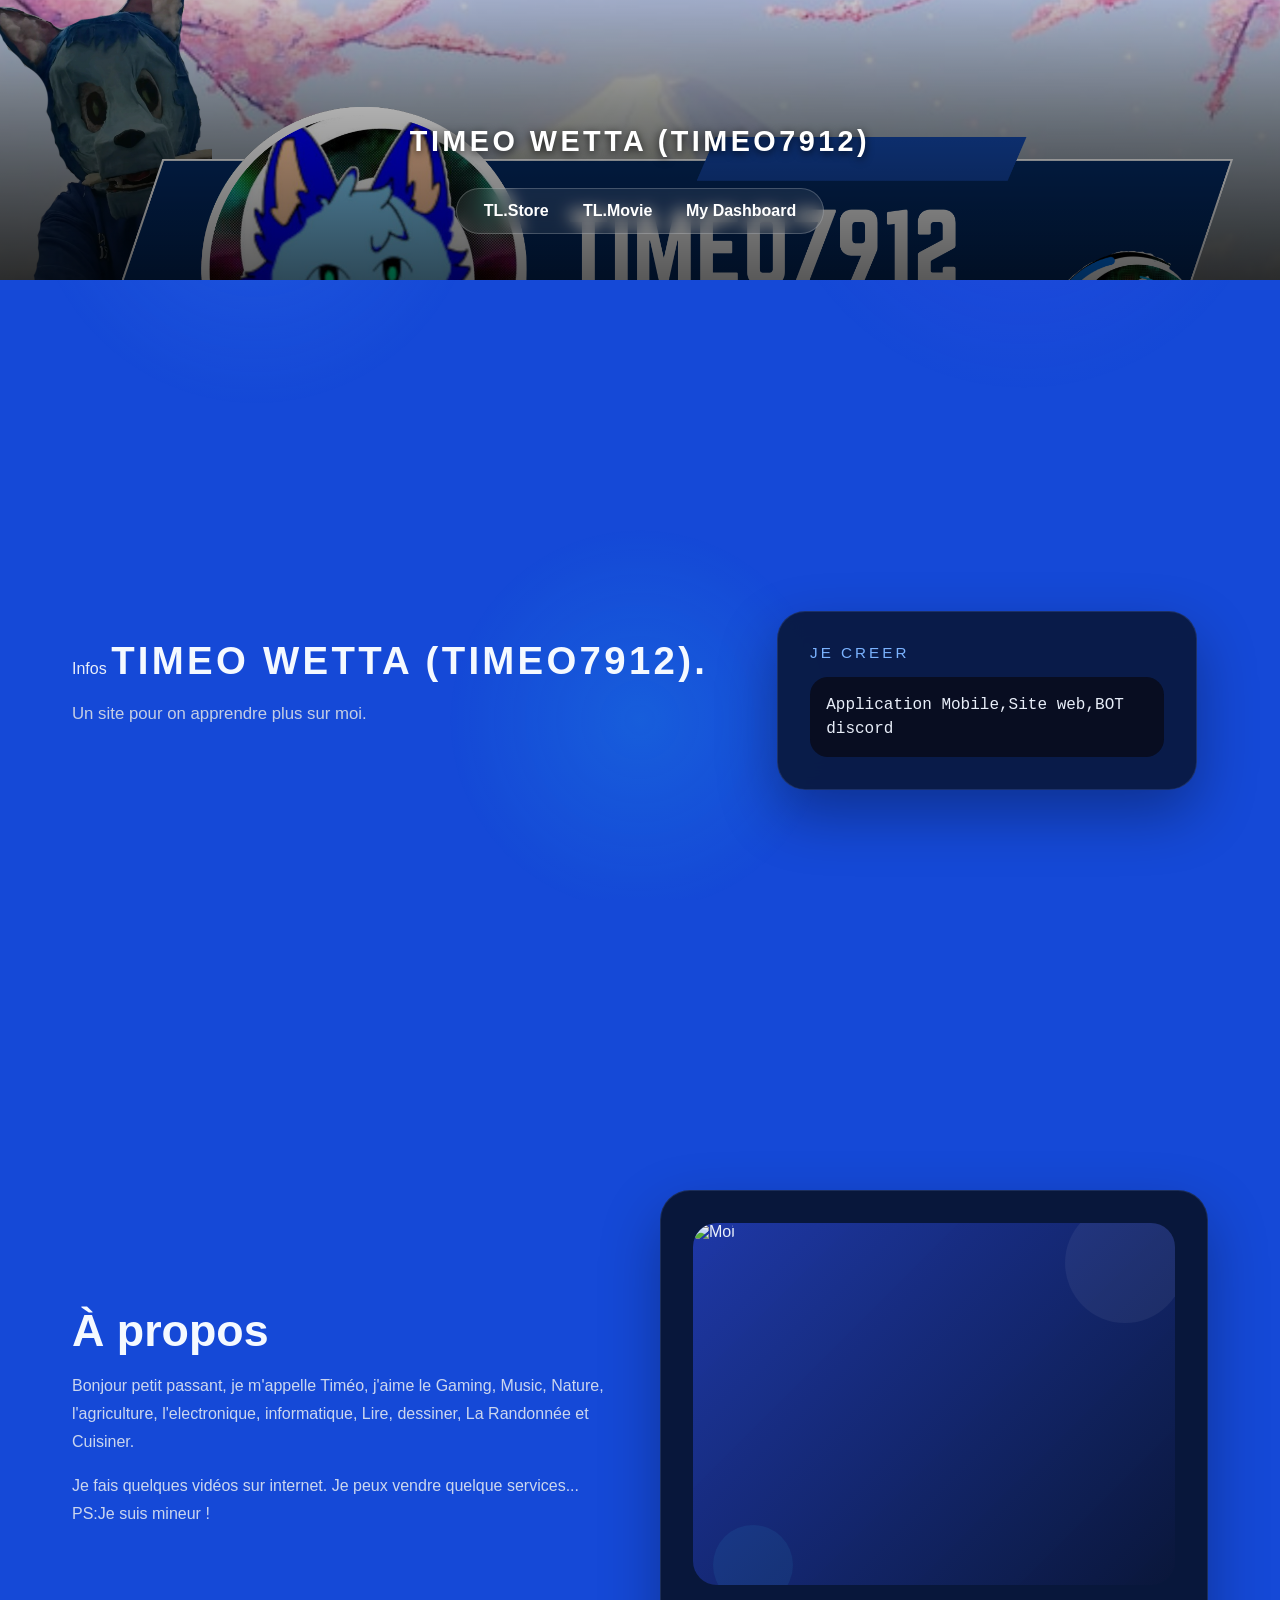
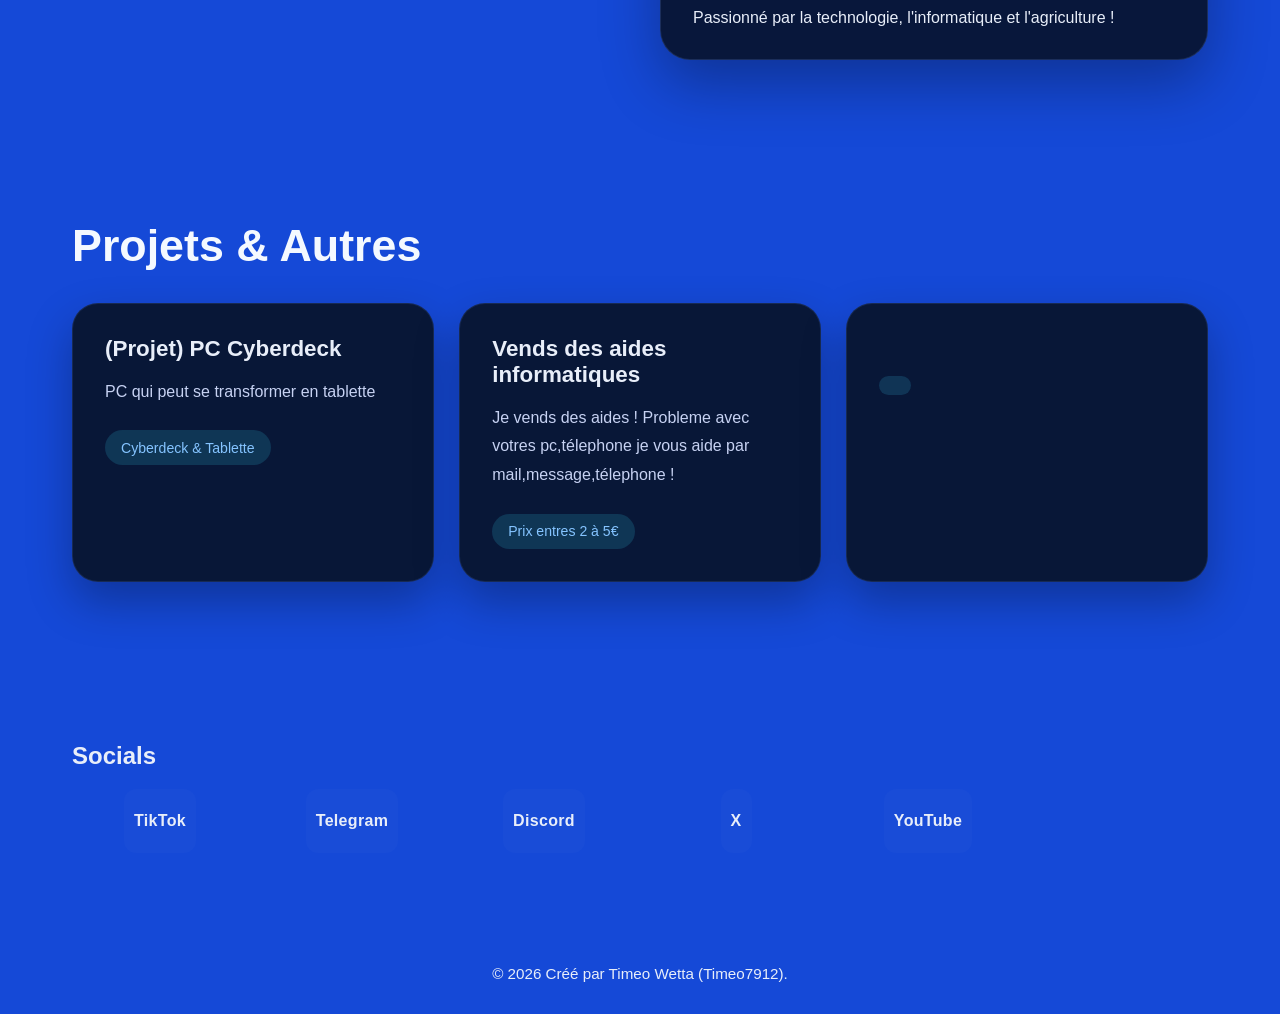
==== commit 0242dde2: "Update index.html" ====
--- a/index.html
+++ b/index.html
@@ -172,7 +172,7 @@
             <div class="logo">Timeo Wetta (Timeo7912)</div>
             <nav class="navbar">
                 <ul id="nav">
-                    <li><a href="https://mega.nz/file/vjwCRIjD#lQmiCG4OrVaQ7RqJ0-UHAKQVUaxbscktfNOeu7E_BM4">TL.Store</a></li>
+                    <li><a href="https://timeowetta2.wixsite.com/tlstore">TL.Store</a></li>
                     <li><a href="https://desktop-2ct2jc9.tail5960ed.ts.net/tlmovie/">TL.Movie</a></li>
                     <li><a href="https://device-23.tail067a30.ts.net/">My Dashboard</a></li>
                     <div class="indicator" id="indicator"></div>
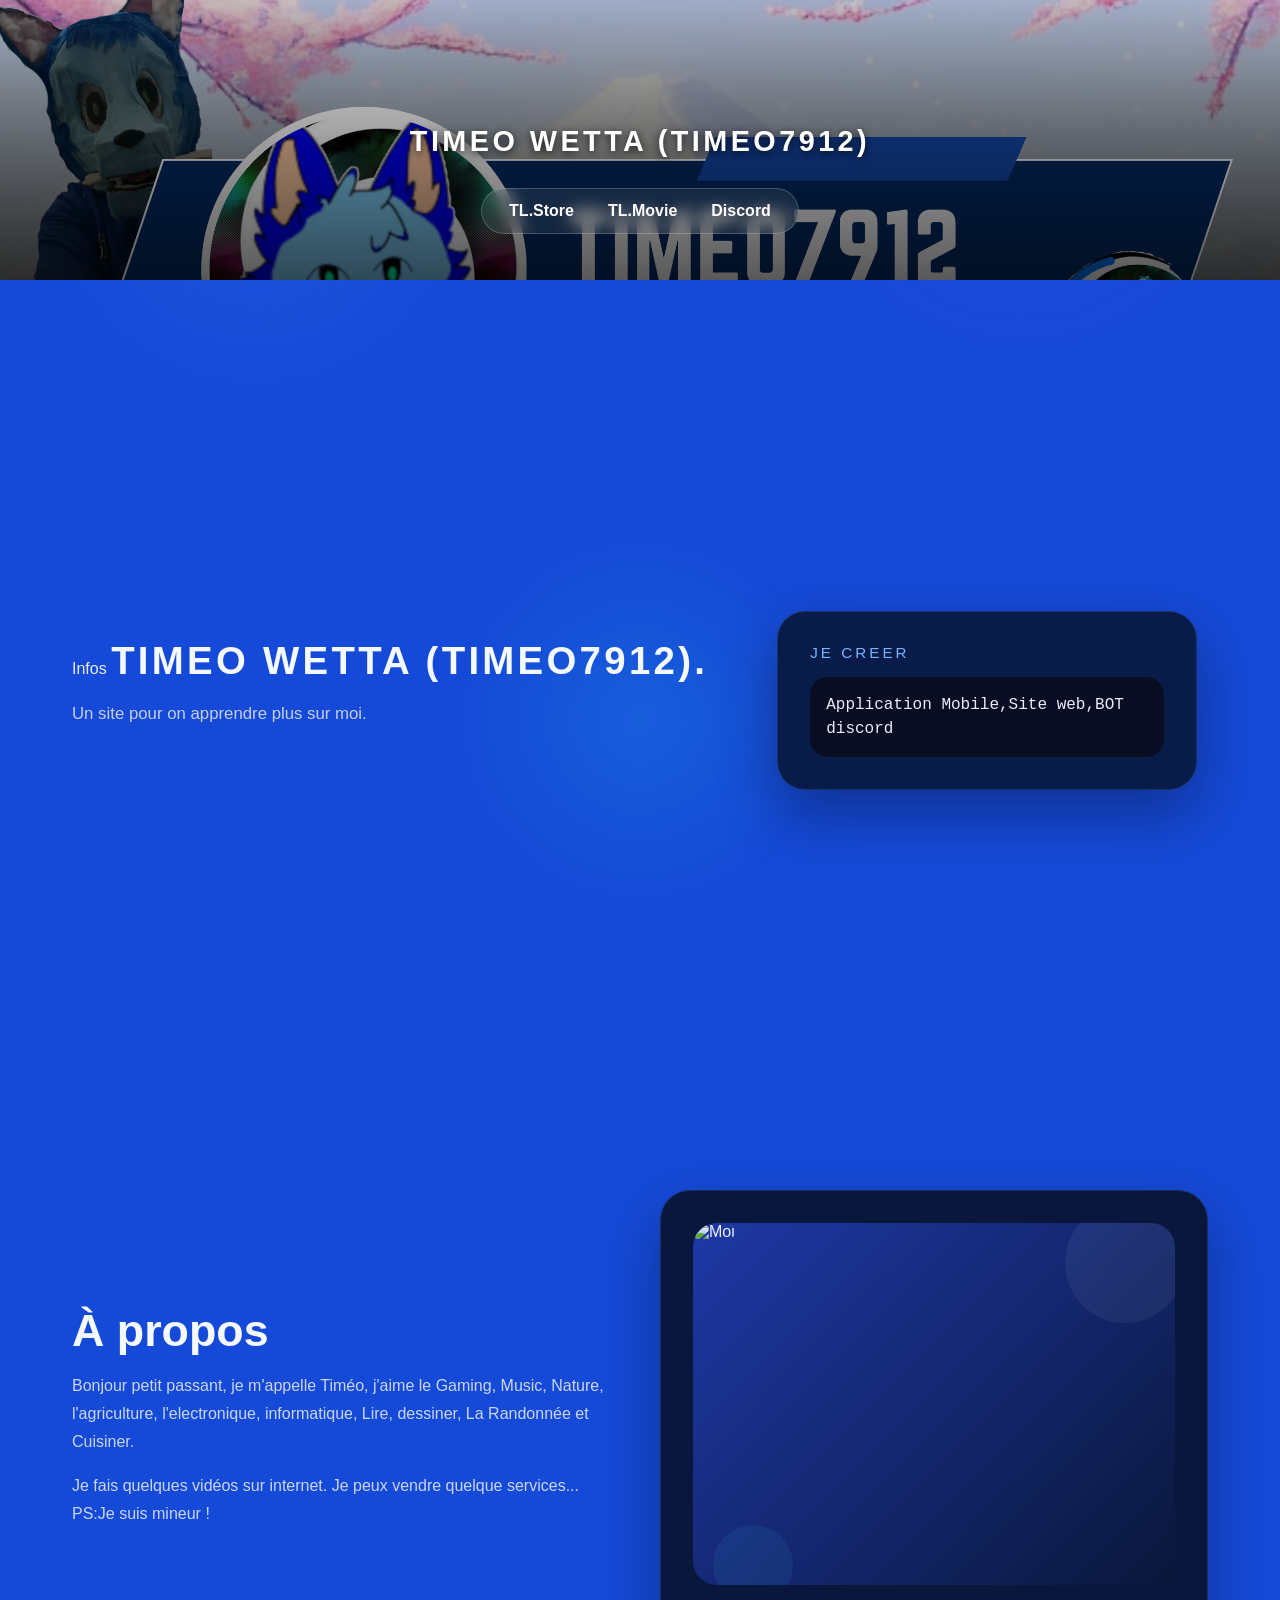
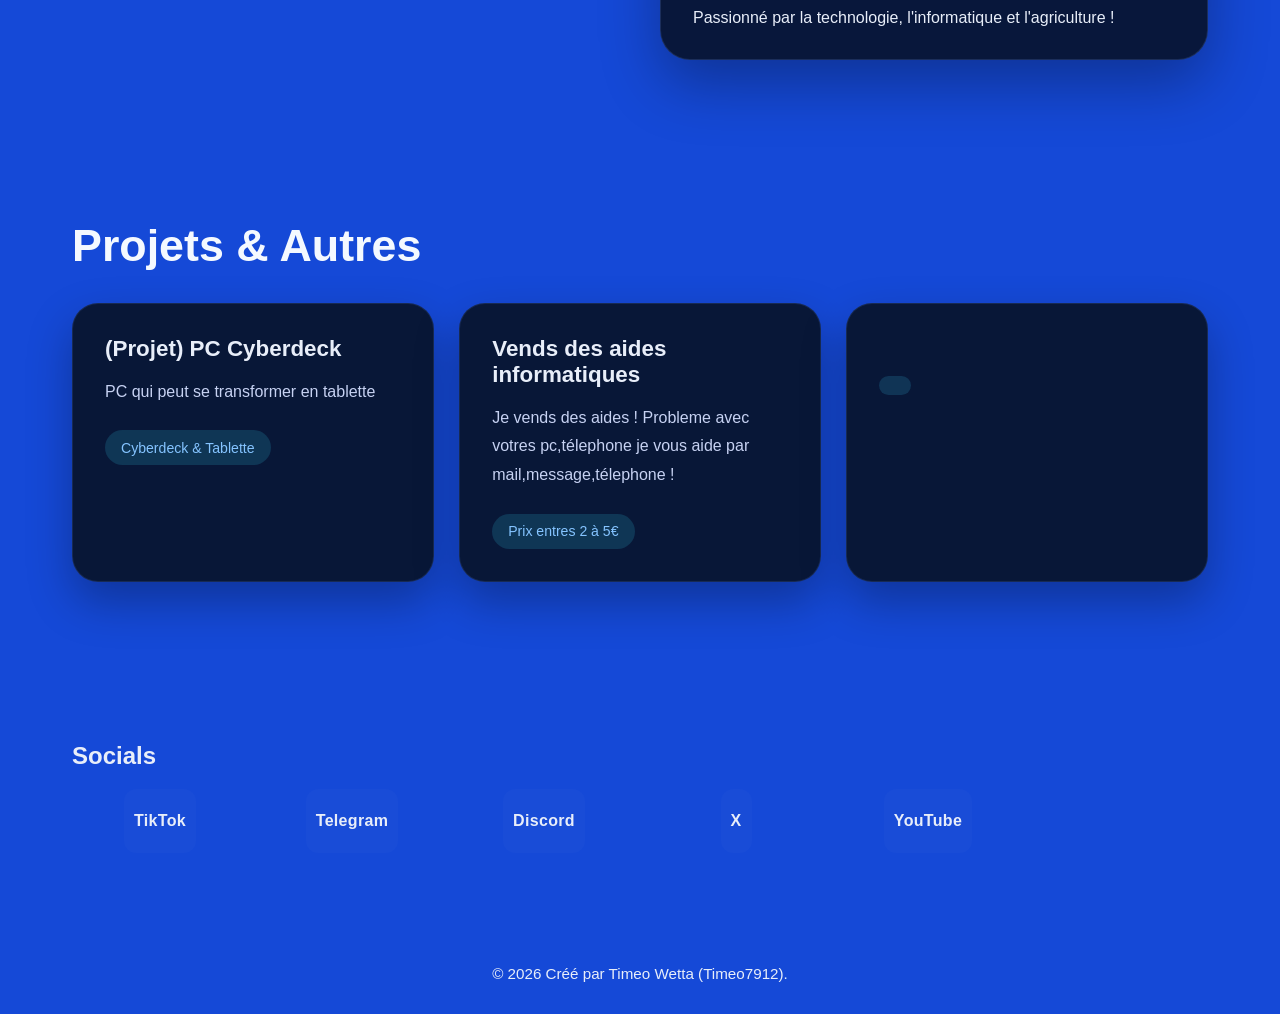
==== commit f4d1392d: "Update index.html" ====
--- a/index.html
+++ b/index.html
@@ -174,7 +174,7 @@
                 <ul id="nav">
                     <li><a href="https://timeowetta2.wixsite.com/tlstore">TL.Store</a></li>
                     <li><a href="https://desktop-2ct2jc9.tail5960ed.ts.net/tlmovie/">TL.Movie</a></li>
-                    <li><a href="https://device-23.tail067a30.ts.net/">My Dashboard</a></li>
+                    <li><a href="https://discord.gg/fmKXUsK7yH">Discord</a></li>
                     <div class="indicator" id="indicator"></div>
                 </ul>
             </nav>
@@ -245,7 +245,7 @@
                 <a class="social-card" href="https://t.me/Timeo7912" target="_blank" rel="noopener">
                     <span class="social-label">Telegram</span>
                 </a>
-                <a class="social-card" href="https://discord.gg/CmjYs3NNgA" target="_blank" rel="noopener">
+                <a class="social-card" href="https://discord.gg/fmKXUsK7yH" target="_blank" rel="noopener">
                     <span class="social-label">Discord</span>
                 </a>
                 <a class="social-card" href="https://x.com/Timeo7912" target="_blank" rel="noopener">
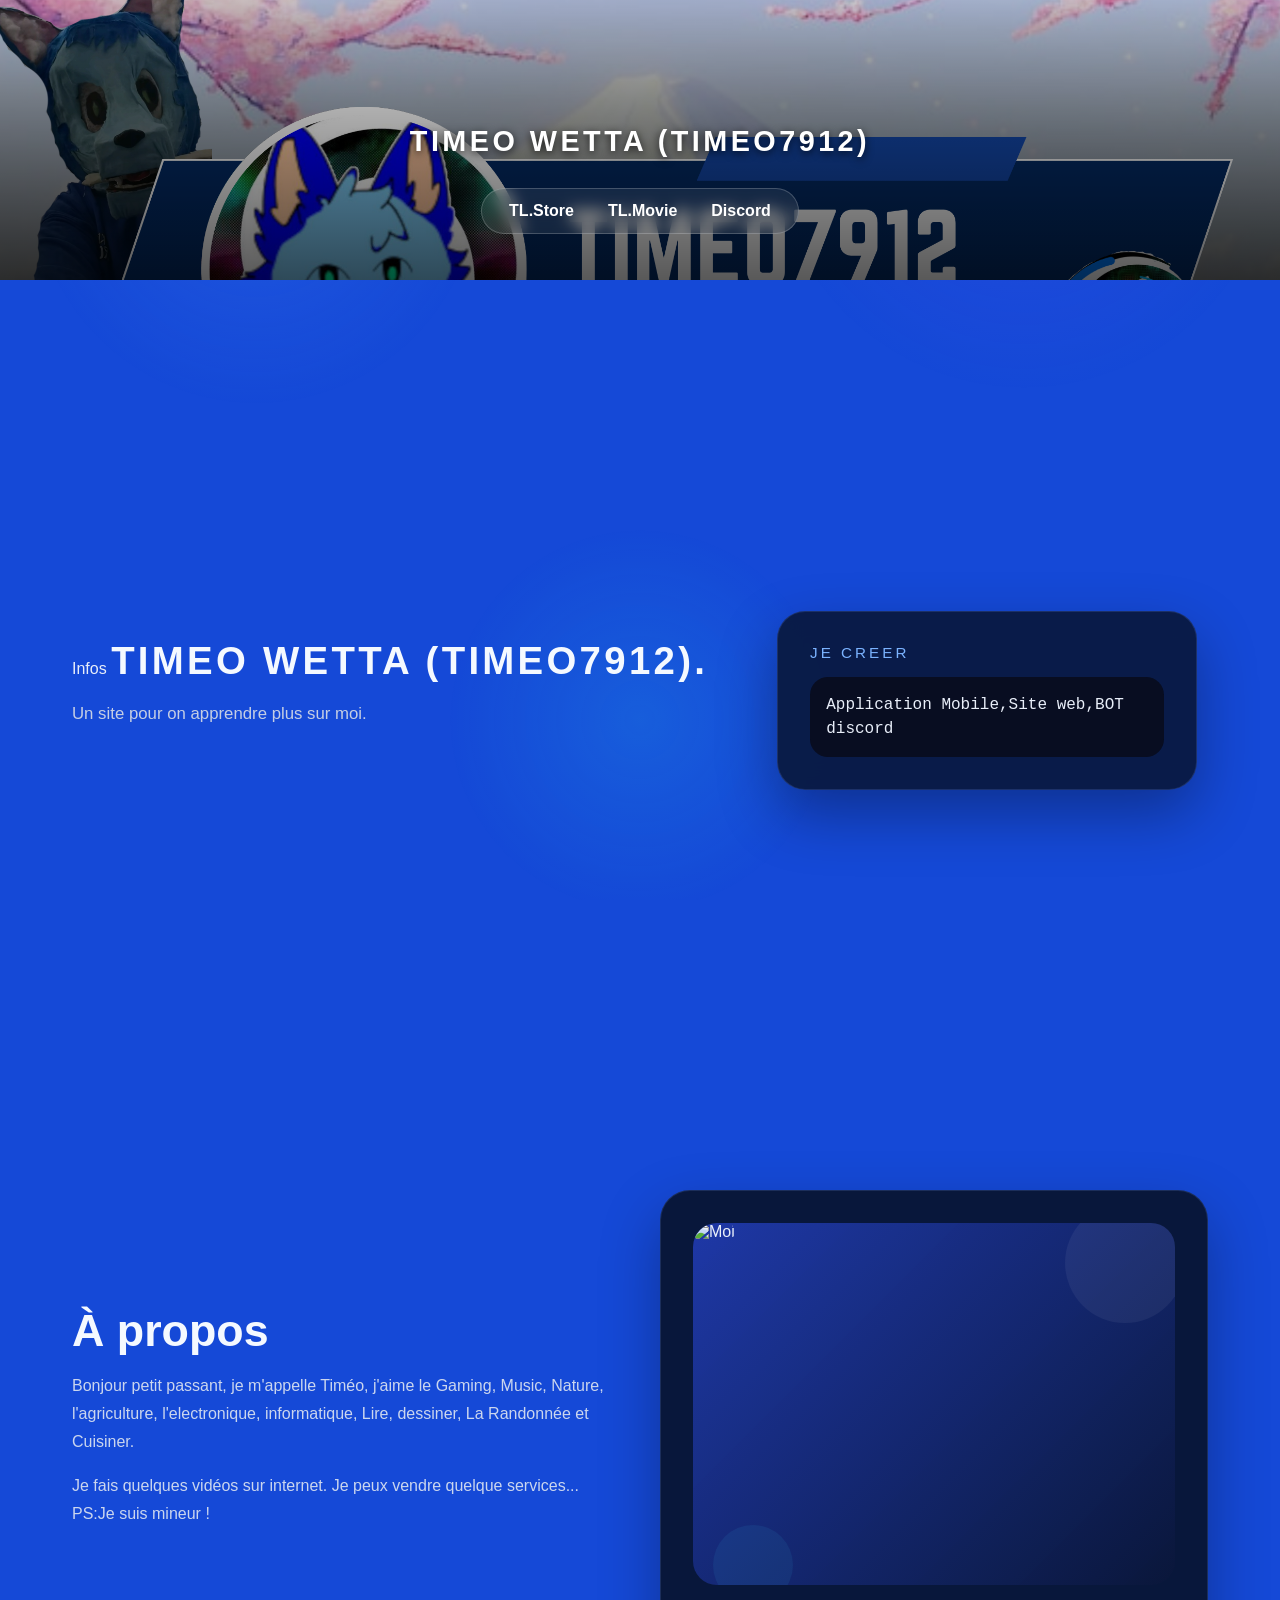
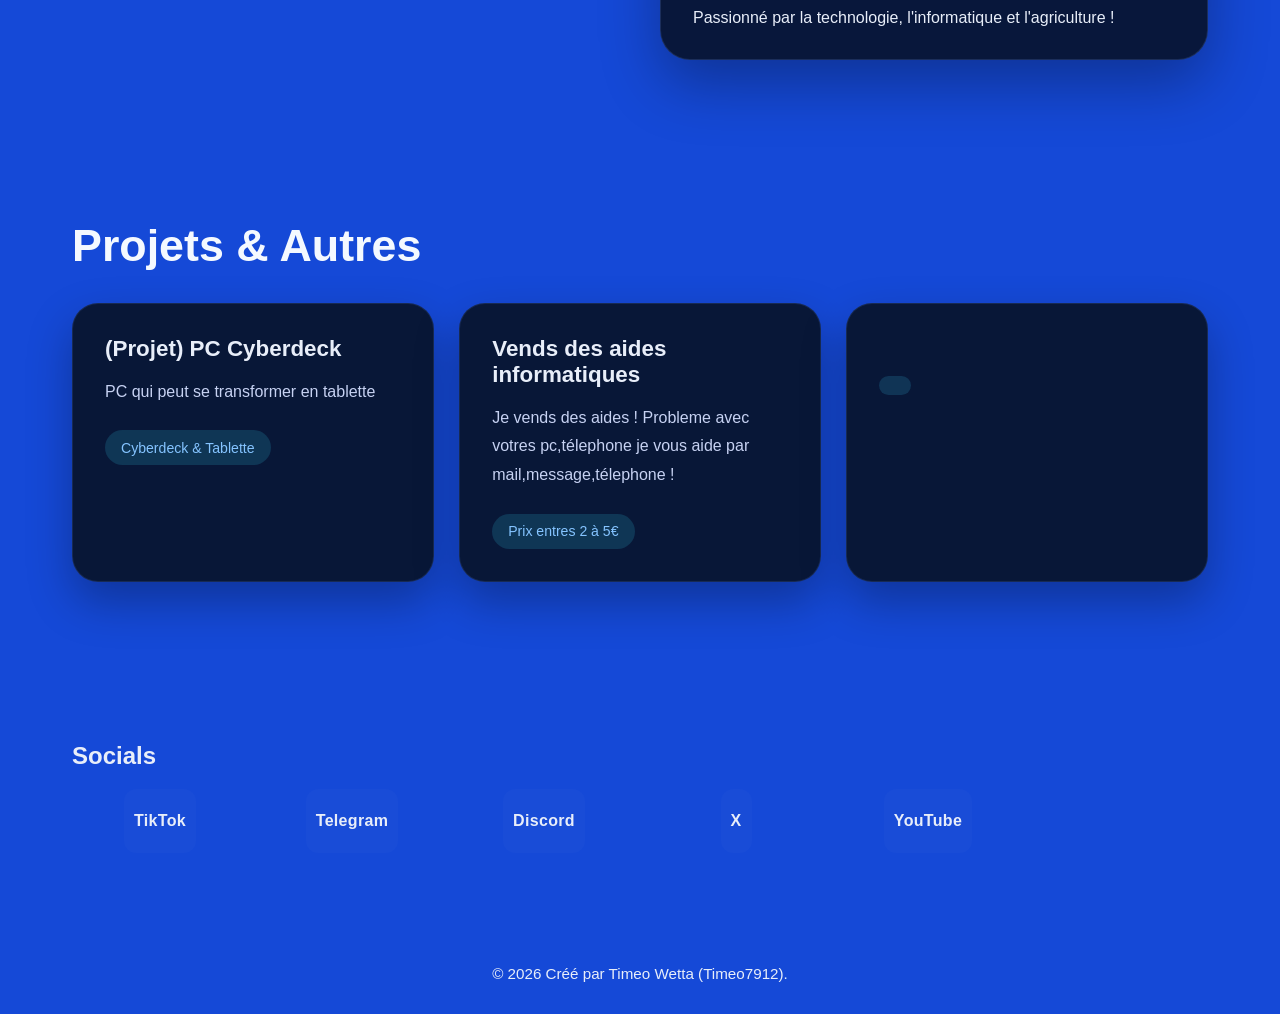
==== commit 153e3d82: "Update TL.Movie link in index.html" ====
--- a/index.html
+++ b/index.html
@@ -173,7 +173,7 @@
             <nav class="navbar">
                 <ul id="nav">
                     <li><a href="https://timeowetta2.wixsite.com/tlstore">TL.Store</a></li>
-                    <li><a href="https://desktop-2ct2jc9.tail5960ed.ts.net/tlmovie/">TL.Movie</a></li>
+                    <li><a href="https://device-23.tail067a30.ts.net/jellyfin/">TL.Movie</a></li>
                     <li><a href="https://discord.gg/fmKXUsK7yH">Discord</a></li>
                     <div class="indicator" id="indicator"></div>
                 </ul>
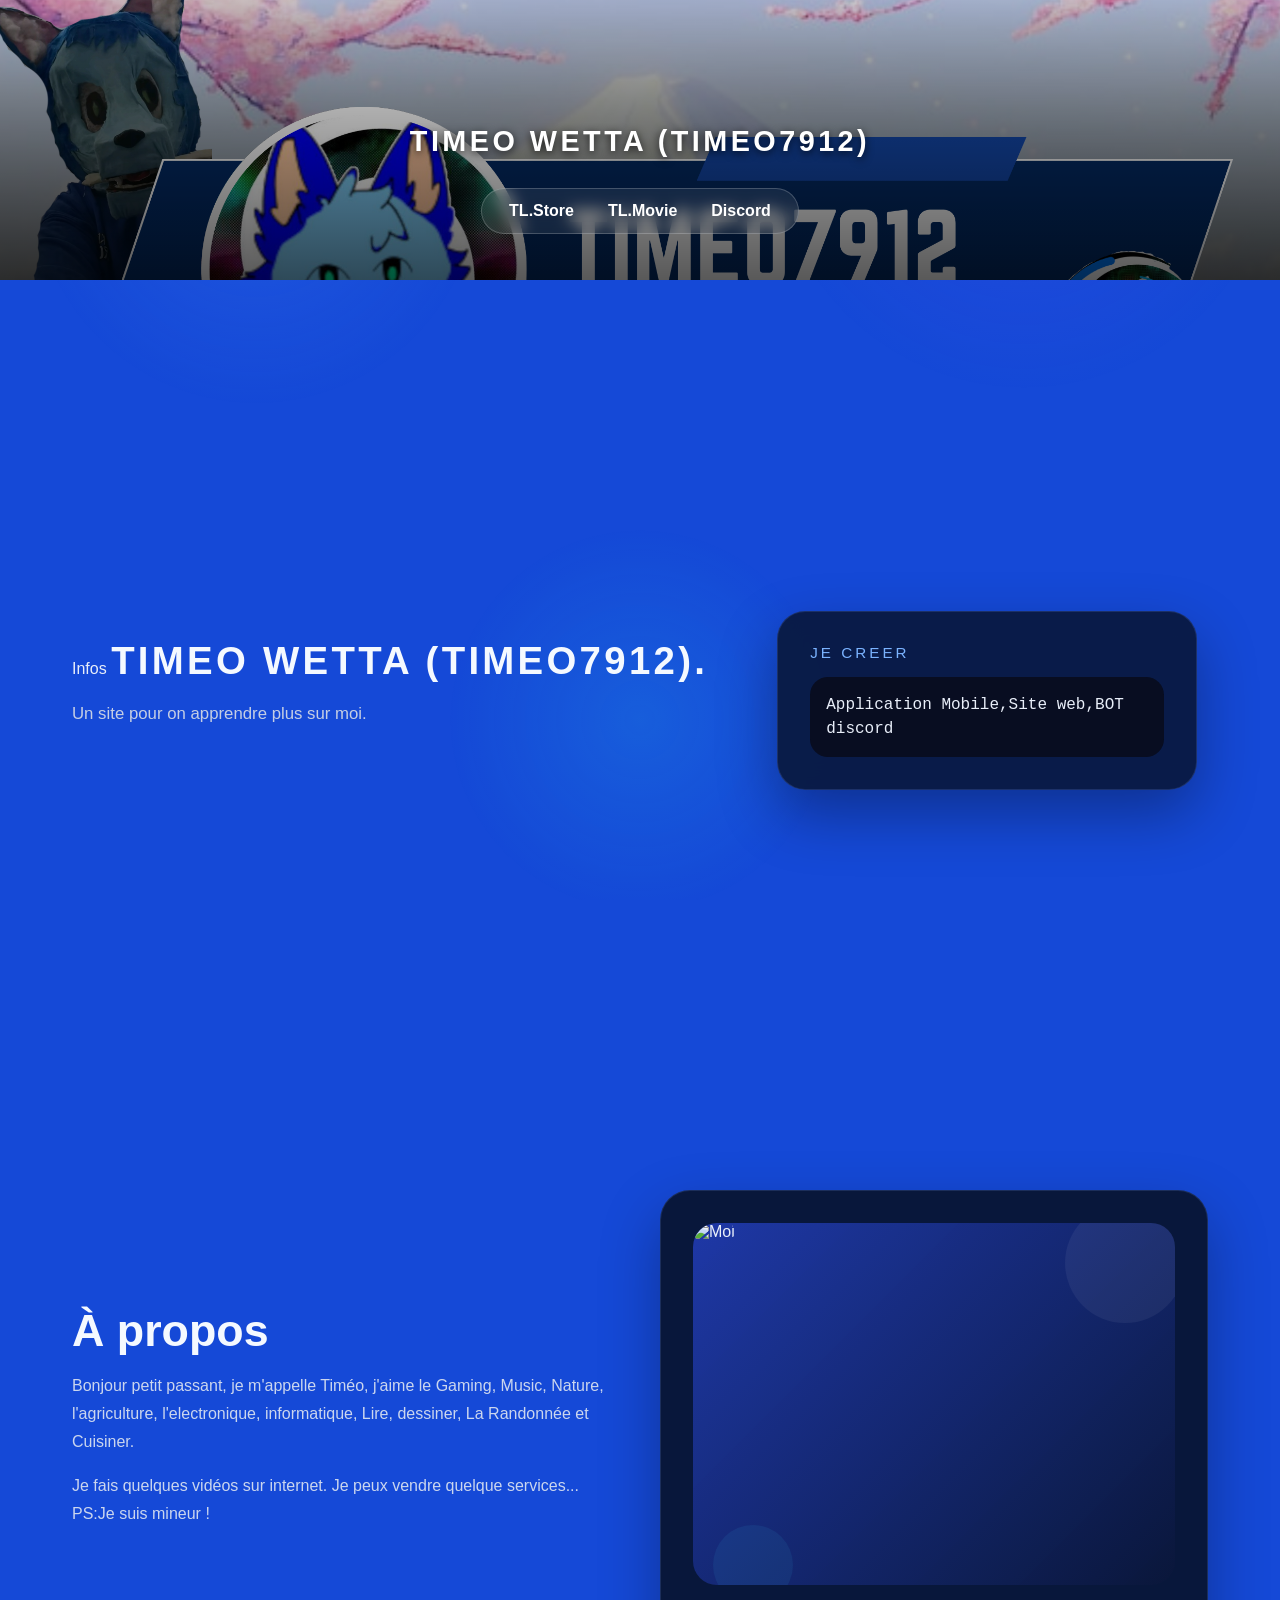
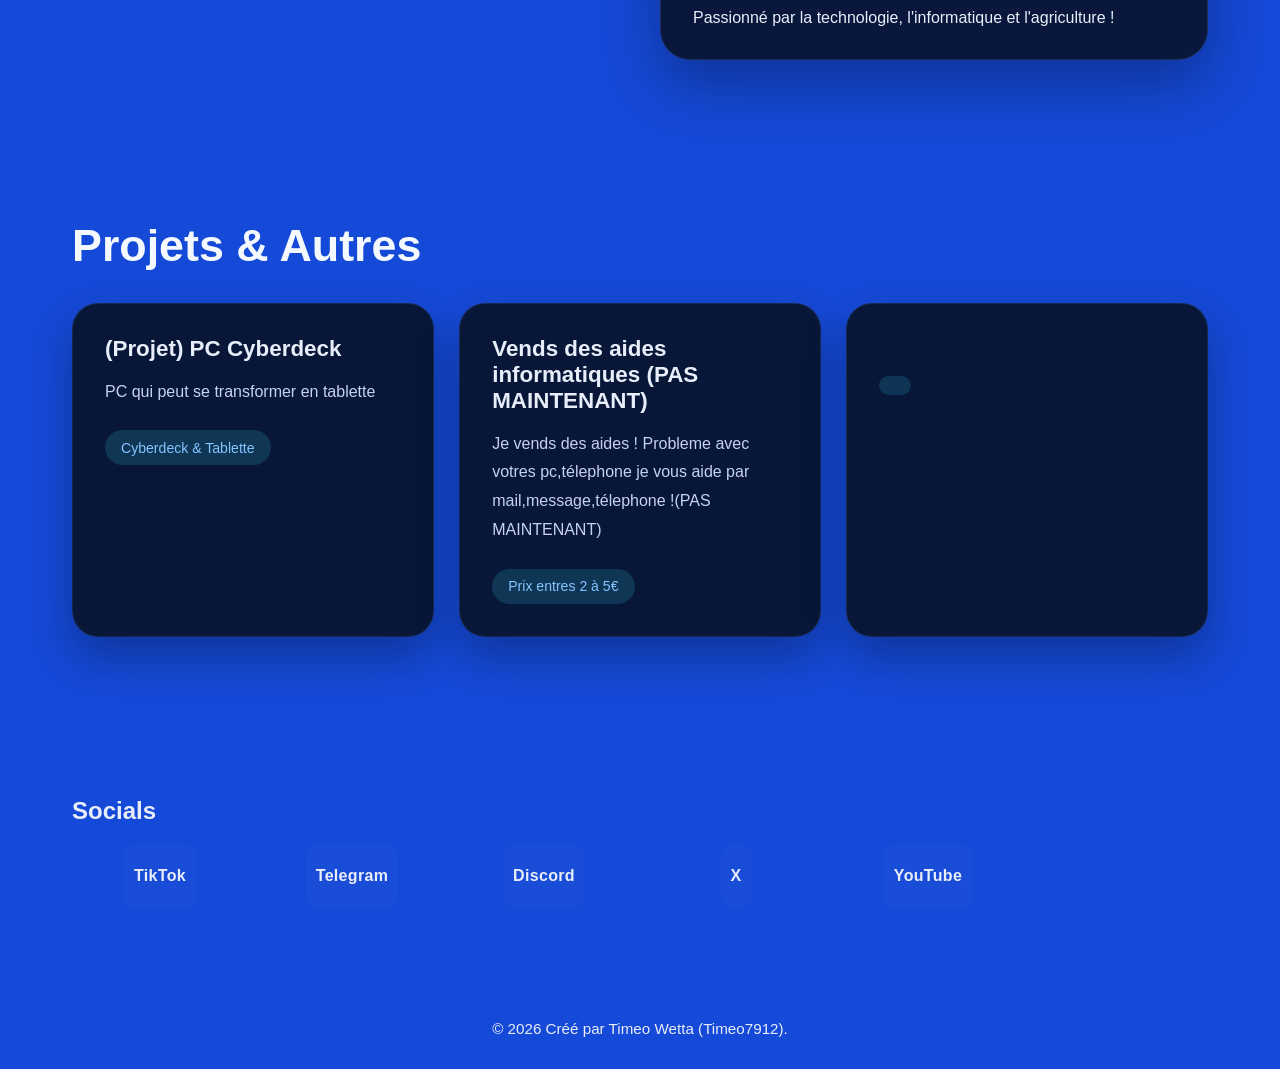
==== commit a03eb40c: "Update index.html" ====
--- a/index.html
+++ b/index.html
@@ -223,8 +223,8 @@
                     <span class="tag">Cyberdeck & Tablette</span>
                 </article>
                 <article class="project-card reveal">
-                    <h3>Vends des aides informatiques</h3>
-                    <p>Je vends des aides ! Probleme avec votres pc,télephone je vous aide par mail,message,télephone !</p>
+                    <h3>Vends des aides informatiques (PAS MAINTENANT)</h3>
+                    <p>Je vends des aides ! Probleme avec votres pc,télephone je vous aide par mail,message,télephone !(PAS MAINTENANT)</p>
                     <span class="tag">Prix entres 2 à 5€</span>
                 </article>
                 <article class="project-card reveal">
